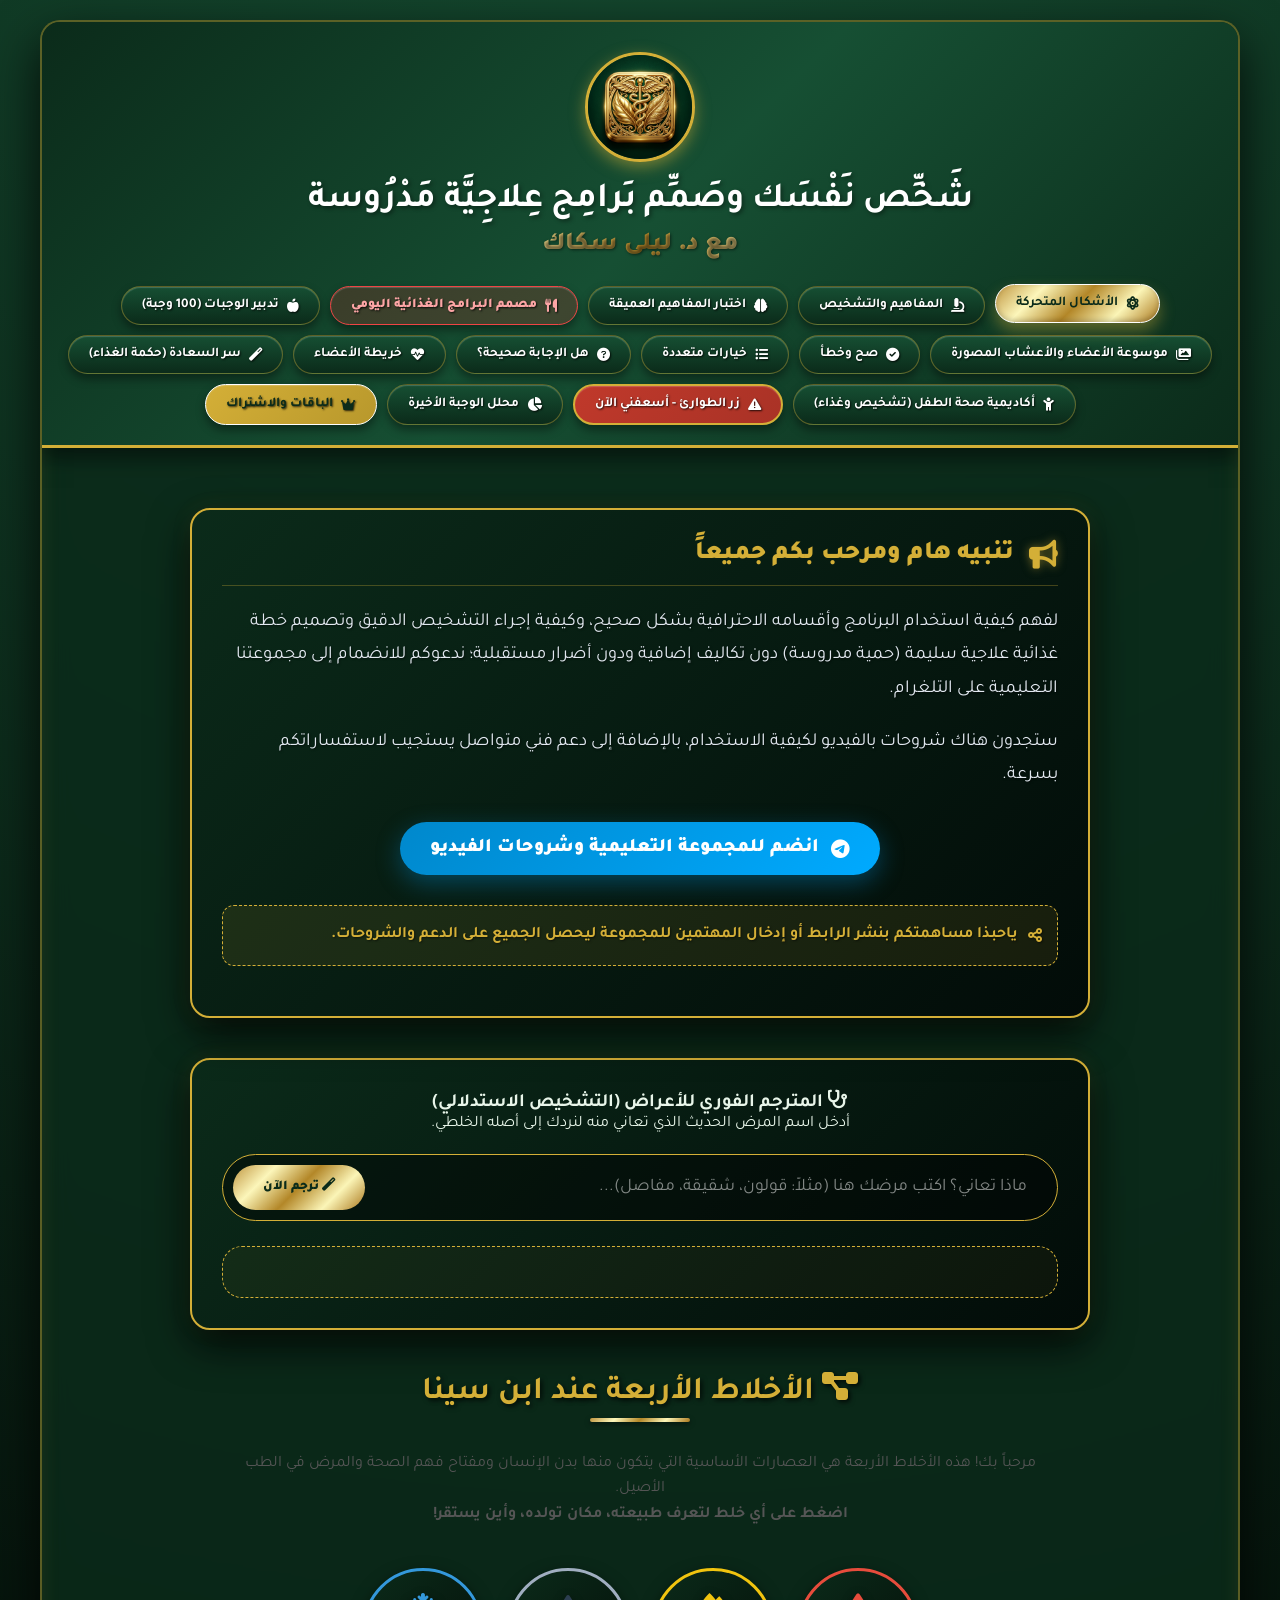
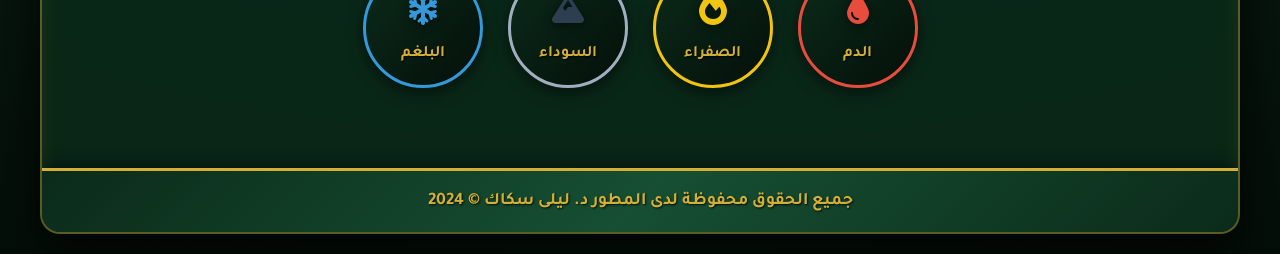
==== index.html @ 2d9ef62c "Fix: Emergency button activation, responsive meal analyzer layout, and enhanced food database with p" ====
<!DOCTYPE html>
<html lang="ar" dir="rtl">

<head>
    <meta charset="UTF-8">
    <meta name="viewport" content="width=device-width, initial-scale=1.0">
    <title>شَخِّص نَفْسَك وصَمِّم بَرامِج عِلاجِيَّة مَدْرُوسة عن دراسة سليمة</title>
    <meta name="description"
        content="برنامج متكامل للتشخيص الذاتي وتصميم البرامج الغذائية العلاجية المبنية على دراسة سليمة للأخلاط والأمزجة.">

    <!-- Open Graph / Social Media Meta Tags -->
    <meta property="og:title" content="شَخِّص نَفْسَك وصَمِّم بَرامِج عِلاجِيَّة مَدْرُوسة عن دراسة سليمة">
    <meta property="og:description" content="شخص حالتك الصحية وصمم برامجك الغذائية بناءً على أسس طبية أصيلة.">
    <meta property="og:type" content="website">
    <meta property="og:image" content="images/logo.png">

    <link href="https://fonts.googleapis.com/css2?family=Tajawal:wght@400;700;900&display=swap" rel="stylesheet">
    <link rel="stylesheet" href="style.css?v=8">
    <link rel="stylesheet" href="https://cdnjs.cloudflare.com/ajax/libs/font-awesome/6.0.0/css/all.min.css">
</head>

<body>
    <div class="app-container">
        <header class="main-header">
            <div class="header-logo-container">
                <img src="images/logo.png" alt="شعار العيادة" class="app-logo">
                <div class="header-titles">
                    <h1>شَخِّص نَفْسَك وصَمِّم بَرامِج عِلاجِيَّة مَدْرُوسة</h1>
                    <span class="header-subtitle">مع د. ليلى سكاك</span>
                </div>
            </div>
            <nav class="nav-menu">
                <button class="nav-btn active" data-target="section-1"><i class="fas fa-atom"></i> الأشكال
                    المتحركة</button>
                <button class="nav-btn" data-target="section-diag"><i class="fas fa-microscope"></i> المفاهيم
                    والتشخيص</button>
                <button class="nav-btn" data-target="section-concepts"><i class="fas fa-brain"></i> اختبار المفاهيم
                    العميقة</button>
                <button class="nav-btn premium-nav-btn" data-target="section-plan"
                    style="background: rgba(220, 38, 38, 0.2); border: 1px solid #ef4444; color: #fca5a5; font-weight: 900;">
                    <i class="fas fa-utensils"></i> مصمم البرامج الغذائية اليومي
                </button>
                <button class="nav-btn" data-target="section-meals">
                    <i class="fas fa-apple-alt"></i> تدبير الوجبات (100 وجبة)
                </button>

                <button class="nav-btn" data-target="section-gallery"><i class="fas fa-images"></i> موسوعة الأعضاء
                    والأعشاب المصورة</button>
                <button class="nav-btn" data-target="section-4"><i class="fas fa-check-circle"></i> صح وخطأ</button>
                <button class="nav-btn" data-target="section-5"><i class="fas fa-list-ul"></i> خيارات متعددة</button>
                <button class="nav-btn" data-target="section-6"><i class="fas fa-question-circle"></i> هل الإجابة
                    صحيحة؟</button>
                <button class="nav-btn" data-target="section-7"><i class="fas fa-heartbeat"></i> خريطة الأعضاء</button>
                <button class="nav-btn" data-target="section-happiness">
                    <i class="fas fa-magic"></i> سر السعادة (حكمة الغذاء)
                </button>
                <button class="nav-btn" data-target="section-child-academy">
                    <i class="fas fa-child"></i> أكاديمية صحة الطفل (تشخيص وغذاء)
                </button>
                <button class="nav-btn emergency-btn" onclick="openEmergencyModal()">
                    <i class="fas fa-exclamation-triangle"></i> زر الطوارئ - أسعفني الآن
                </button>
                <button class="nav-btn" data-target="section-meal-analyzer">
                    <i class="fas fa-pie-chart"></i> محلل الوجبة الأخيرة
                </button>
                <button class="nav-btn" data-target="section-pricing"
                    style="background: linear-gradient(135deg, #d4af37, #b8982c); color: var(--primary-color); border: 1px solid #fff;"><i
                        class="fas fa-crown"></i> الباقات والاشتراك</button>
            </nav>
        </header>

        <main class="content-area">


            <!-- القسم الجديد: أكاديمية صحة الطفل (تشخيص وغذاء) -->
            <section id="section-child-academy" class="interactive-section">
                <div class="academy-intro">
                    <h2><i class="fas fa-child"></i> أكاديمية صحة الطفل (طبيبك الذكي)</h2>
                    <p>تشخيص غذائي معمق وفق منهجية ابن سينا والرازي والطب الحديث. صممي برنامجاً متكاملاً لطفلك بناءً على
                        حالته ومطبخك.</p>
                </div>

                <div id="child-wizard-container" class="wizard-container">
                    <!-- Progress Bar -->
                    <div class="wizard-progress">
                        <div class="progress-step active" data-step="1">1. البيانات</div>
                        <div class="progress-step" data-step="2">2. التشخيص</div>
                        <div class="progress-step" data-step="3">3. الأعضاء</div>
                        <div class="progress-step" data-step="4">4. المطبخ</div>
                    </div>

                    <!-- Step 1: Basic Info -->
                    <div class="wizard-step active" id="wizard-step-1">
                        <h3><i class="fas fa-id-card"></i> البيانات الأساسية</h3>
                        <div class="input-group">
                            <label>عمر الطفل:</label>
                            <div style="display: flex; gap: 10px;">
                                <input type="number" id="child-age" placeholder="سنة" min="0" max="18" style="flex: 1;">
                                <input type="number" id="child-age-months" placeholder="أشهر" min="0" max="11"
                                    style="flex: 1;">
                            </div>
                            <small class="help-text">إذا كان عمره أقل من سنة، ضع 0 في خانة السنوات وحدد الأشهر.</small>
                        </div>
                        <div class="input-group">
                            <label>نوع الشكوى أو المرض:</label>
                            <input type="text" id="child-complaint" placeholder="مثلاً: فقر دم بسيط">
                        </div>
                        <button class="btn btn-next" onclick="nextWizardStep(1)">التالي <i
                                class="fas fa-arrow-left"></i></button>
                    </div>

                    <!-- Step 2: Diagnosis (Al-Razi & Ibnu Sina) -->
                    <div class="wizard-step" id="wizard-step-2">
                        <h3><i class="fas fa-stethoscope"></i> التشخيص الاستدلالي</h3>
                        <div class="input-group">
                            <label>شدة الألم أو العَرَض (منهج الرازي):</label>
                            <select id="child-severity">
                                <option value="light">بسيط (يحتمله الطفل بسهولة)</option>
                                <option value="medium">متوسط (يؤثر على نشاطه)</option>
                                <option value="acute">حاد (يتطلب تدخلاً عاجلاً)</option>
                            </select>
                        </div>
                        <div class="input-group">
                            <label>العلامة المهيمنة (الخلط):</label>
                            <select id="child-humor-sign">
                                <option value="hot-wet">حرارة ورطوبة (كثرة نوم، حمرة وجه)</option>
                                <option value="hot-dry">حرارة ويبوسة (نحافة، قلق، عطش)</option>
                                <option value="cold-wet">برودة ورطوبة (خمول، بلغم، كسل)</option>
                                <option value="cold-dry">برودة ويبوسة (جفاف جلد، امساك، كوابيس)</option>
                            </select>
                        </div>
                        <div class="wizard-btns">
                            <button class="btn btn-prev" onclick="prevWizardStep(2)"><i class="fas fa-arrow-right"></i>
                                السابق</button>
                            <button class="btn btn-next" onclick="nextWizardStep(2)">التالي <i
                                    class="fas fa-arrow-left"></i></button>
                        </div>
                    </div>

                    <!-- Step 3: Organ Analysis -->
                    <div class="wizard-step" id="wizard-step-3">
                        <h3><i class="fas fa-search-location"></i> أين تكمن الشكوى أو الألم؟</h3>
                        <div class="input-group">
                            <label>اختاري أقرب وصف لمكان العناء:</label>
                            <select id="child-organ-master">
                                <option value="liver">مشاكل في الدم أو الكبد (فقر دم، اصفرار)</option>
                                <option value="stomach">مشاكل في الهضم أو البطن والشهية</option>
                                <option value="lung">مشاكل في الصدر والتنفس أو السعال</option>
                                <option value="heart">مشاكل في القلب أو الخوف الشديد</option>
                                <option value="brain">مشاكل في التركيز، الذاكرة، أو النوم</option>
                                <option value="none">خمول عام ولا يوجد ألم في عضو معين</option>
                            </select>
                        </div>
                        <div class="wizard-btns">
                            <button class="btn btn-prev" onclick="prevWizardStep(3)"><i class="fas fa-arrow-right"></i>
                                السابق</button>
                            <button class="btn btn-next" onclick="nextWizardStep(3)">التالي <i
                                    class="fas fa-arrow-left"></i></button>
                        </div>
                    </div>

                    <!-- Step 4: Kitchen Ingredients -->
                    <div class="wizard-step" id="wizard-step-4">
                        <h3><i class="fas fa-utensils"></i> المطبخ الشفائي</h3>
                        <div class="input-group">
                            <label>اكتبي ما يتوفر في مطبخك الآن (ببساطة):</label>
                            <textarea id="child-kitchen-text" rows="4"
                                placeholder="مثلاً: عندي عسل، تمر، زيت زيتون، بيض، قمح..."></textarea>
                        </div>
                        <div class="wizard-btns">
                            <button class="btn btn-prev" onclick="prevWizardStep(4)"><i class="fas fa-arrow-right"></i>
                                السابق</button>
                            <button class="btn btn-generate" onclick="generateChildPlan()">صمم البرنامج الآن <i
                                    class="fas fa-paint-brush"></i></button>
                        </div>
                    </div>
                </div>

                <!-- Plan Result Area -->
                <div id="child-plan-result" class="plan-result-container" style="display: none;">
                    <div id="plan-content"></div>
                    <div class="plan-actions">
                        <button class="btn btn-print" onclick="window.print()"><i class="fas fa-print"></i> طباعة
                            البرنامج</button>
                        <button class="btn btn-reset" onclick="resetWizard()">تصميم برنامج جديد <i
                                class="fas fa-redo"></i></button>
                    </div>
                </div>
            </section>

            <!-- القسم الجديد: سر السعادة (حكمة الغذاء) -->
            <section id="section-happiness" class="interactive-section">
                <div class="happiness-header">
                    <h2><i class="fas fa-magic"></i> سر السعادة: حكمة الغذاء</h2>
                    <p>اكتشف أسرار الطبيعة التي تجمع بين حكمة الطب القديم ودقة العلم الحديث. كل بطاقة هي كنز يوجهك لما
                        يحتاجه بدنك.</p>
                    <div class="scientific-note"
                        style="background: rgba(212, 175, 55, 0.1); border-right: 4px solid var(--secondary-color); padding: 15px; border-radius: 8px; margin-top: 15px; text-align: right; max-width: 900px; margin-left: auto; margin-right: auto;">
                        <p style="font-size: 0.95rem; color: #cbd5e1; line-height: 1.6; margin: 0;">
                            <i class="fas fa-info-circle" style="color: var(--secondary-color);"></i> <strong>تنويه
                                منهجي رصين:</strong>
                            قد تجدون في بعض المراجع أو أقسام التطبيق اختلافاً طفيفاً في "درجات" الكيفية للأغذية (مثل
                            الدرجة الثانية مقابل الثالثة)، وهذا اختلاف نادر لا يمس جوهر الكيفية التي أجمع عليها الأطباء
                            عبر العصور.
                            إن هذا التفاوت البسيط يعود علمياً إلى <strong>البيئة، ثقافة الري، نوع التربة،
                                والمناخ</strong> الذي غرس فيه النبات.
                            لذا، يظل "الأصل" والكيفية الأساسية هي المرجع المتفق عليه، وما قمنا بطرحه هو ثمرة تنقيح
                            ومراجعة صارمة لضمان موثوقية المعلومة ودقتها العلمية.
                        </p>
                    </div>
                </div>

                <div class="happiness-cards-container" id="happiness-cards-grid">
                    <!-- سيتم حقن البطاقات بواسطة JavaScript -->
                </div>
            </section>

            <!-- Section Pricing: Subscription details -->
            <section id="section-pricing" class="interactive-section">
                <h2>باقات الاشتراك المتاحة</h2>
                <div
                    style="text-align: center; margin-bottom: 30px; color: #cbd5e1; max-width: 800px; margin-left: auto; margin-right: auto;">
                    <p style="font-size: 1.2rem; line-height: 1.6;">استمتع بفترة تجريبية مجانية لمدة <strong>3
                            أيام</strong> (خطة واحدة يومياً). ولضمان استمرارية التطبيق ودقة النتائج لك ولعائلتك بدون
                        قيود، يرجى ترقية حسابك.</p>
                </div>

                <div style="display: flex; justify-content: center; flex-wrap: wrap; gap: 30px; margin-top: 20px;">
                    <!-- Free Plan -->
                    <div
                        style="background: rgba(11, 43, 26, 0.4); border: 1px solid rgba(255, 255, 255, 0.2); border-radius: 15px; padding: 30px; width: 300px; text-align: center; color: #e2e8f0; box-shadow: 0 5px 15px rgba(0,0,0,0.3);">
                        <h3 style="color: #cbd5e1; font-size: 1.5rem; margin-bottom: 10px;">الفترة التجريبية</h3>
                        <p style="font-size: 2rem; font-weight: bold; color: #fff; margin-bottom: 20px;">مجاني</p>
                        <ul
                            style="list-style: none; padding: 0; text-align: right; margin-bottom: 30px; line-height: 1.8;">
                            <li><i class="fas fa-check" style="color: #2ecc71; margin-left: 5px;"></i> توليد خطة واحدة
                                يومياً</li>
                            <li><i class="fas fa-check" style="color: #2ecc71; margin-left: 5px;"></i> تصفح عام للتطبيق
                            </li>
                            <li><i class="fas fa-times" style="color: #e74c3c; margin-left: 5px;"></i> صلاحية لمدة 3
                                أيام فقط</li>
                        </ul>
                        <button disabled
                            style="background: #555; color: #fff; width: 100%; border: none; padding: 12px; border-radius: 8px; font-family: inherit; font-size: 1.1rem; cursor: not-allowed;">مفعل
                            لحسابك الآن</button>
                    </div>

                    <!-- Premium Plan -->
                    <div
                        style="background: rgba(11, 43, 26, 0.8); border: 2px solid var(--secondary-color); border-radius: 15px; padding: 30px; width: 320px; text-align: center; color: #e2e8f0; box-shadow: 0 10px 30px rgba(0,0,0,0.8), inset 0 0 20px rgba(212,175,55,0.1); transform: scale(1.05); position: relative;">
                        <div
                            style="position: absolute; top: -15px; left: 50%; transform: translateX(-50%); background: var(--secondary-color); color: var(--primary-color); padding: 5px 15px; border-radius: 20px; font-weight: bold; font-size: 0.9rem; box-shadow: 0 5px 10px rgba(0,0,0,0.3);">
                            الأكثر طلباً</div>
                        <i class="fas fa-crown"
                            style="font-size: 2.5rem; color: var(--secondary-color); margin-bottom: 10px;"></i>
                        <h3 style="color: var(--secondary-color); font-size: 1.6rem; margin-bottom: 10px;">الباقة
                            الذهبية</h3>
                        <p
                            style="font-size: 2rem; font-weight: bold; color: #fff; margin-bottom: 5px; text-shadow: 1px 1px 3px rgba(0,0,0,0.8);">
                            1000 د.ج</p>
                        <p style="color: var(--secondary-color); margin-bottom: 20px;">/ شهرياً (أو 9$)</p>
                        <ul
                            style="list-style: none; padding: 0; text-align: right; margin-bottom: 30px; line-height: 1.8;">
                            <li><i class="fas fa-star" style="color: var(--secondary-color); margin-left: 5px;"></i> عدد
                                لا محدود من الخطط الطبية</li>
                            <li><i class="fas fa-star" style="color: var(--secondary-color); margin-left: 5px;"></i>
                                استشارات إضافية ودعم</li>
                            <li><i class="fas fa-star" style="color: var(--secondary-color); margin-left: 5px;"></i>
                                طباعة الخطط بصيغة PDF</li>
                            <li><i class="fas fa-star" style="color: var(--secondary-color); margin-left: 5px;"></i>
                                تحديثات مستمرة للتطبيق</li>
                        </ul>
                        <button onclick="document.getElementById('payment-modal').style.display='block';"
                            style="background: linear-gradient(135deg, var(--secondary-color), #b8982c); color: var(--primary-color); width: 100%; border: none; padding: 15px; border-radius: 30px; font-family: inherit; font-size: 1.2rem; font-weight: bold; cursor: pointer; box-shadow: 0 5px 15px rgba(0,0,0,0.5);">اشترك
                            الآن <i class="fas fa-chevron-left" style="font-size: 0.9rem;"></i></button>
                    </div>
                </div>

                <!-- Payment Details Modal -->
                <div id="payment-modal" class="lightbox-modal"
                    style="display: none; z-index: 10000; animation: fadeIn 0.3s;">
                    <div class="lightbox-content"
                        style="background:var(--bg-color); max-width:600px; padding:40px; border-radius:20px; text-align:center; border: 2px solid var(--secondary-color); box-shadow: 0 10px 40px rgba(0,0,0,0.8), inset 0 0 20px rgba(212,175,55,0.2); position: relative;">

                        <span class="lightbox-close"
                            onclick="document.getElementById('payment-modal').style.display='none';"
                            style="position: absolute; top: 15px; right: 25px; font-size: 2rem; color: #a0aec0; cursor: pointer;">&times;</span>

                        <h2
                            style="color: var(--secondary-color); margin-bottom: 30px; text-shadow: 1px 1px 3px rgba(0,0,0,0.8);">
                            <i class="fas fa-shopping-cart"></i> تفاصيل الدفع والاشتراك
                        </h2>

                        <!-- Activation Input Section -->
                        <div
                            style="background: rgba(15, 23, 42, 0.8); border: 1px dashed var(--gold); padding: 20px; border-radius: 12px; margin-bottom: 25px; text-align: center;">
                            <p style="color: #cbd5e1; font-size: 1.1rem; margin-bottom: 15px; line-height: 1.6;">
                                للمشتركين: يُرجى إرسال وصل الدفع مع <strong>(رمز جهازك)</strong> الظاهر بالأسفل إلى
                                التليجرام أو الواتساب. سيتم الرد عليك بـ <strong>كود التفعيل</strong> الخاص بك فوراً.
                            </p>
                            <div style="margin-bottom: 15px; font-size: 1.1rem; color: #94a3b8;">
                                رمز جهازك: <strong id="user-device-id-display"
                                    style="color: var(--gold); user-select: all; letter-spacing: 2px; font-family: monospace; background: #000; padding: 5px 10px; border-radius: 5px;">يتم
                                    التحميل...</strong>
                            </div>
                            <button onclick="activateApp()"
                                style="background: transparent; border: 1px solid var(--gold); color: var(--gold); padding: 10px 20px; border-radius: 8px; cursor: pointer; font-family:inherit; font-size:1.1rem; font-weight: bold; transition: all 0.3s; width: 100%;">
                                <i class="fas fa-key"></i> أدخل كود التفعيل هنا
                            </button>
                        </div>

                        <div style="display: flex; flex-direction: column; gap: 20px; text-align: right;">

                            <!-- PayPal -->
                            <div
                                style="background: rgba(11, 43, 26, 0.6); padding: 20px; border-radius: 12px; border: 1px solid rgba(212, 175, 55, 0.3);">
                                <h3
                                    style="color: #cbd5e1; font-size: 1.3rem; margin-bottom: 15px; display:flex; align-items:center; gap:10px;">
                                    <i class="fab fa-paypal" style="color: #00457C; font-size:1.8rem;"></i> الدفع عبر
                                    بايبال (PayPal)
                                </h3>
                                <p style="color: #e2e8f0; font-size: 1.1rem; margin-bottom: 10px;">للدفع بالعملة
                                    الأجنبية (9$):</p>
                                <div
                                    style="background: var(--bg-color); padding: 12px; border-radius: 8px; border: 1px dashed var(--secondary-color); text-align: center;">
                                    <strong
                                        style="color: var(--secondary-color); font-size: 1.2rem; user-select: all;">victoryclub918@gmail.com</strong>
                                </div>
                            </div>

                            <!-- CCP -->
                            <div
                                style="background: rgba(11, 43, 26, 0.6); padding: 20px; border-radius: 12px; border: 1px solid rgba(212, 175, 55, 0.3);">
                                <h3
                                    style="color: #cbd5e1; font-size: 1.3rem; margin-bottom: 15px; display:flex; align-items:center; gap:10px;">
                                    <i class="fas fa-university" style="color:#d4af37; font-size:1.5rem;"></i> الحساب
                                    البريدي الجاري (CCP)
                                </h3>
                                <p style="color: #e2e8f0; font-size: 1.1rem; margin-bottom: 10px;">للدفع بالدينار
                                    الجزائري (1000 د.ج):</p>
                                <ul
                                    style="list-style: none; padding: 0; color: #cbd5e1; font-size: 1.1rem; line-height: 1.8;">
                                    <li><strong>الاسم:</strong> Leila Sekkak</li>
                                    <li><strong>العنوان:</strong> Remchi. W-Tlemcen, Alger</li>
                                    <li><strong>رقم الحساب:</strong> <span
                                            style="color: var(--secondary-color); font-weight: bold; user-select:all;">5396254</span>
                                    </li>
                                    <li><strong>المفتاح (Clé):</strong> <span
                                            style="color: var(--secondary-color); font-weight: bold; user-select:all;">44</span>
                                    </li>
                                </ul>
                            </div>

                            <!-- BaridiMob -->
                            <div
                                style="background: rgba(11, 43, 26, 0.6); padding: 20px; border-radius: 12px; border: 1px solid rgba(212, 175, 55, 0.3);">
                                <h3
                                    style="color: #cbd5e1; font-size: 1.3rem; margin-bottom: 15px; display:flex; align-items:center; gap:10px;">
                                    <i class="fas fa-mobile-alt" style="color:#d4af37; font-size:1.5rem;"></i> بريدي موب
                                    (BaridiMob)
                                </h3>
                                <p style="color: #e2e8f0; font-size: 1.1rem; margin-bottom: 10px;">عبر رقم الـ RIP
                                    (الريب):</p>
                                <div
                                    style="background: var(--bg-color); padding: 12px; border-radius: 8px; border: 1px dashed var(--secondary-color); text-align: center; word-break: break-all;">
                                    <strong
                                        style="color: var(--secondary-color); font-size: 1.2rem; user-select: all; letter-spacing: 1px;">00799999000539625465</strong>
                                </div>
                            </div>
                        </div>

                        <div
                            style="margin-top: 30px; background: rgba(212, 175, 55, 0.1); padding: 15px; border-radius: 8px; border: 1px solid var(--secondary-color);">
                            <p style="color: #cbd5e1; font-size: 1.1rem; margin-bottom: 15px;">بعد إتمام عملية الدفع،
                                يُرجى إرسال وصل
                                الاستلام مع ذكر <strong>(بخصوص الاشتراك الشهري لتطبيق التشخيص الذاتي)</strong> ليتم
                                تفعيل حسابك مباشرة عبر القنوات التالية:</p>

                            <div style="display: flex; justify-content: center; gap: 15px; flex-wrap: wrap;">
                                <a href="#" onclick="openSupportLink('whatsapp', event)"
                                    style="background: #25D366; color: white; padding: 10px 20px; border-radius: 20px; text-decoration: none; font-weight: bold; font-size: 1.1rem; box-shadow: 0 4px 10px rgba(0,0,0,0.3); display: flex; align-items: center; gap: 8px;">
                                    <i class="fab fa-whatsapp" style="font-size: 1.3rem;"></i> تواصل واتساب
                                </a>
                                <a href="#" onclick="openSupportLink('telegram', event)"
                                    style="background: #0088cc; color: white; padding: 10px 20px; border-radius: 20px; text-decoration: none; font-weight: bold; font-size: 1.1rem; box-shadow: 0 4px 10px rgba(0,0,0,0.3); display: flex; align-items: center; gap: 8px;">
                                    <i class="fab fa-telegram-plane" style="font-size: 1.3rem;"></i> تواصل تليجرام
                                </a>
                            </div>
                        </div>
                    </div>
                </div>
            </section>
            <!-- Section 1: الأشكال المتحركة (محدث: الأخلاط) -->
            <section id="section-1" class="interactive-section active">
                <!-- Welcome Announcement Card -->
                <div class="welcome-card">
                    <div class="welcome-card-header">
                        <i class="fas fa-bullhorn"></i>
                        <span>تنبيه هام ومرحب بكم جميعاً</span>
                    </div>
                    <div class="welcome-card-body">
                        <p>لفهم كيفية استخدام البرنامج وأقسامه الاحترافية بشكل صحيح، وكيفية إجراء التشخيص الدقيق وتصميم
                            خطة
                            غذائية علاجية سليمة (حمية مدروسة) دون تكاليف إضافية ودون أضرار مستقبلية؛ ندعوكم للانضمام إلى
                            مجموعتنا التعليمية على التلغرام.</p>
                        <p>ستجدون هناك شروحات بالفيديو لكيفية الاستخدام، بالإضافة إلى دعم فني متواصل يستجيب لاستفساراتكم
                            بسرعة.</p>

                        <div class="welcome-cta-container">
                            <a href="https://t.me/plannutri" target="_blank" class="welcome-telegram-btn">
                                <i class="fab fa-telegram-plane"></i> انضم للمجموعة التعليمية وشروحات الفيديو
                            </a>
                        </div>

                        <p class="welcome-footer-note">
                            <i class="fas fa-share-nodes"></i> ياحبذا مساهمتكم بنشر الرابط أو إدخال المهتمين للمجموعة
                            ليحصل الجميع على الدعم والشروحات.
                        </p>
                    </div>
                </div>

                <!-- وحدة المترجم الفوري للأعراض -->
                <div class="symptom-translator-card">
                    <h3><i class="fas fa-stethoscope"></i> المترجم الفوري للأعراض (التشخيص الاستدلالي)</h3>
                    <p>أدخل اسم المرض الحديث الذي تعاني منه لنردك إلى أصله الخلطي.</p>
                    <div class="translator-input-group">
                        <input type="text" id="modern-disease-input"
                            placeholder="ماذا تعاني؟ اكتب مرضك هنا (مثلاً: قولون، شقيقة، مفاصل)...">
                        <button onclick="translateSymptom()"><i class="fas fa-magic"></i> ترجم الآن</button>
                    </div>
                    <div id="translator-response" class="translator-response hidden"></div>
                </div>

                <div class="intro-header">

                    <h2><i class="fas fa-project-diagram"></i> الأخلاط الأربعة عند ابن سينا</h2>
                    <p style="text-align: center; max-width: 800px; margin: 0 auto; color: #555; line-height: 1.6;">
                        مرحباً بك! هذه الأخلاط الأربعة هي العصارات الأساسية التي يتكون منها بدن الإنسان ومفتاح فهم الصحة
                        والمرض في الطب الأصيل.<br>
                        <strong>اضغط على أي خلط لتعرف طبيعته، مكان تولده، وأين يستقر!</strong>
                    </p>
                </div>

                <div class="humors-interactive-container">
                    <div class="humor-circle blood" onclick="showHumorInfo('blood')">
                        <div class="humor-icon"><i class="fas fa-tint" style="color:#e74c3c;"></i></div>
                        <span>الدم</span>
                    </div>
                    <div class="humor-circle yellow-bile" onclick="showHumorInfo('yellow')">
                        <div class="humor-icon"><i class="fas fa-fire" style="color:#f1c40f;"></i></div>
                        <span>الصفراء</span>
                    </div>
                    <div class="humor-circle black-bile" onclick="showHumorInfo('black')">
                        <div class="humor-icon"><i class="fas fa-mountain" style="color:#2c3e50;"></i></div>
                        <span>السوداء</span>
                    </div>
                    <div class="humor-circle phlegm" onclick="showHumorInfo('phlegm')">
                        <div class="humor-icon"><i class="fas fa-snowflake" style="color:#3498db;"></i></div>
                        <span>البلغم</span>
                    </div>
                </div>

                <div id="humor-info-box" class="humor-info-box hidden">
                    <!-- سيتم حقن البيانات تفاعلياً هنا -->
                </div>
            </section>

            <!-- Section Diagnosis: التشخيص والمفاهيم التراثية -->
            <section id="section-diag" class="interactive-section">
                <h2>التشخيص الذاتي والمفاهيم الأصيلة</h2>
                <div class="diagnosis-container">
                    <div class="diagnosis-tabs">
                        <button class="diag-tab active" onclick="showDiagTab('tab-tabe3')"><i class="fas fa-dna"></i>
                            الطبع الجبلي</button>
                        <button class="diag-tab" onclick="showDiagTab('tab-mizaj')"><i
                                class="fas fa-thermometer-half"></i>
                            المزاج</button>
                        <button class="diag-tab" onclick="showDiagTab('tab-khilt')"><i class="fas fa-vial"></i>
                            الأخلاط</button>
                        <button class="diag-tab" onclick="showDiagTab('tab-manhaj')"><i
                                class="fas fa-balance-scale"></i>
                            المنهجية</button>
                    </div>

                    <div class="diag-content active" id="tab-tabe3">
                        <h3>الطبع الجبلي (الخلقة الأصلية)</h3>
                        <p class="diag-note"><i class="fas fa-exclamation-circle"></i> <strong>ملاحظة هامة:</strong>
                            الطبع الجبلي (الخلقة الأصلية) لا يتغير أبداً، فهو ما جُبلت عليه في الأساس. لكن "المزاج
                            والأخلاط" تتغير بفعل البيئة، الغذاء، والسن. ولذا يُفضّل <strong>إعادة تشخيص مزاجك وأخلاطك كل
                                3 أشهر</strong>.</p>
                        <h4>كيف تُشخّص طبعك وحالتك؟ (شرح الدلالات العشر)</h4>
                        <div class="signs-container">
                            <div class="sign-card hot-sign">
                                <h5><i class="fas fa-fire"></i> علامات الحرارة</h5>
                                <ul>
                                    <li><strong>الملمس:</strong> حار.</li>
                                    <li><strong>اللحم والشحم:</strong> كثرة اللحم العضلي، وقلة الشحم (الدهن).</li>
                                    <li><strong>الشعر:</strong> سرعة نباته، كثافته، سواده، وتجعده.</li>
                                    <li><strong>لون البدن:</strong> يميل للحمرة أو السمرة الشديدة.</li>
                                    <li><strong>خلقة الأعضاء:</strong> سعة الصدر، وعظم النبض وبروزه.</li>
                                    <li><strong>النوم واليقظة:</strong> الميل لقلة النوم.</li>
                                    <li><strong>الأفعال:</strong> سرعة الاستجابة، غضب سريع، وقوة نشاط.</li>
                                    <li><strong>أحلام النائم:</strong> رؤية النيران، والشمس، والحمامات الساخنة.</li>
                                </ul>
                            </div>
                            <div class="sign-card cold-sign">
                                <h5><i class="fas fa-snowflake"></i> علامات البرودة</h5>
                                <ul>
                                    <li><strong>الملمس:</strong> بارد.</li>
                                    <li><strong>اللحم والشحم:</strong> كثرة الشحم (الدهنية)، وقلة اللحم.</li>
                                    <li><strong>الشعر:</strong> بطء نموه، قلته، سبوطته (أملس)، ولونه الفاتح الواهن.</li>
                                    <li><strong>لون البدن:</strong> أبيض يميل للكمودة أو الشحوب.</li>
                                    <li><strong>خلقة الأعضاء:</strong> ضيق الصدر، وصغر النبض وضعفه.</li>
                                    <li><strong>النوم واليقظة:</strong> الميل لكثرة النوم والنعاس.</li>
                                    <li><strong>الأفعال:</strong> بطء الاستجابة، وضعف الهضم، برود الانفعالات.</li>
                                    <li><strong>أحلام النائم:</strong> رؤية المياه، والثلوج، والأماكن الباردة.</li>
                                </ul>
                            </div>
                            <div class="sign-card moist-sign">
                                <h5><i class="fas fa-tint"></i> علامات الرطوبة</h5>
                                <ul>
                                    <li><strong>الملمس:</strong> لين ورطب ومطاطي.</li>
                                    <li><strong>اللحم والشحم:</strong> كثرة الشحم والترهل.</li>
                                    <li><strong>الشعر:</strong> ناعم ومسبل جداً.</li>
                                    <li><strong>لون البدن:</strong> نضر ورطب.</li>
                                    <li><strong>النوم واليقظة:</strong> كثرة النوم بشكل كبير وكسل.</li>
                                    <li><strong>الفضلات:</strong> كثرة الفضلات (العرق، البول) وسيلان اللعاب.</li>
                                    <li><strong>الانفعالات:</strong> ينسى بسرعة ويتقبل الأمور بسهولة.</li>
                                </ul>
                            </div>
                            <div class="sign-card dry-sign">
                                <h5><i class="fas fa-leaf"></i> علامات اليبوسة</h5>
                                <ul>
                                    <li><strong>الملمس:</strong> صلب وجاف.</li>
                                    <li><strong>اللحم والشحم:</strong> قلة اللحم والشحم معاً (هزال).</li>
                                    <li><strong>الشعر:</strong> مجعد خشن، وبطء في النمو.</li>
                                    <li><strong>لون البدن:</strong> شاحب أو أسمر جاف متقشر.</li>
                                    <li><strong>النوم واليقظة:</strong> قلة النوم جداً (أرق مستمر).</li>
                                    <li><strong>الفضلات:</strong> قلة الفضلات وجفافها (إمساك).</li>
                                    <li><strong>الانفعالات:</strong> ثبات على الرأي وتذكر دائم (صعوبة النسيان).</li>
                                </ul>
                            </div>
                        </div>
                    </div>

                    <div class="diag-content" id="tab-mizaj">
                        <h3>المزاج والأخلاط (التشخيص المتغير)</h3>
                        <p>تذكر القاعدة التراثية: <strong>"الطبع لا يتغير، لكن المزاج والخلط يتغيران"</strong>.</p>

                        <div class="mizaj-interactive">
                            <div class="mizaj-box">
                                <h4><i class="fas fa-thermometer-three-quarters"></i> متى نعرف أن عندنا "سوء مزاج"؟</h4>
                                <p>يحدث سوء المزاج عندما تلاحظ تغيراً مفاجئاً أو خروجاً عن حالتك الطبيعية الصِّحية
                                    المعتادة بسبب عامل خارجي (كالشمس أو الغذاء) أو داخلي.</p>
                                <ul>
                                    <li><strong>سوء مزاج ساذج (بسيط):</strong> تشعر بحرارة أو برودة، لكن بدون مادة زائدة
                                        ممرضة (مثل حرارة الوجه بعد المشي في الشمس الحارقة). علاجها سهل بمجرد تغيير الجو.
                                    </li>
                                    <li><strong>سوء مزاج مادي:</strong> تشعر بتغير الكيفية (كالحرارة) مع ثقل أو غثيان أو
                                        تغير في لون الفضلات. (هنا تدخلت "الأخلاط" والمواد الفاسدة).</li>
                                </ul>
                            </div>

                            <div class="mizaj-box bad-mizaj">
                                <h4><i class="fas fa-vial"></i> متى يكون هناك "خلط مهيمن"؟</h4>
                                <p>الخلط المهيمن هو عندما تظهر علامات قوية لخلط واحد يطغى على باقي الأخلاط بقوة وبشكل
                                    مرضي:</p>
                                <ul>
                                    <li><strong>هيمنة الدم (الدموي):</strong> حمرة شديدة بالوجه والعينين، ثقل البدن مع
                                        نشاط، حلاوة الريق، كثرة الرعاف، وكثرة الحبوب والدمامل.</li>
                                    <li><strong>هيمنة الصفراء:</strong> اصفرار العين والوجه، مرارة الريق في الصباح، ضعف
                                        الشهية الدائم، سرعة الغضب الشديد، قيء أصفر.</li>
                                    <li><strong>هيمنة البلغم:</strong> بياض اللون بشكل غير طبيعي، كثرة النوم جداً، بلادة
                                        الحس وضعف الذاكرة، كثرة اللعاب والبلغم البارد المنفصل.</li>
                                    <li><strong>هيمنة السوداء:</strong> كمد اللون (يصبح داكناً)، الأرق المستمر، سيطرة
                                        الأفكار السوداوية، القلق، جفاف الجلد ووسواس.</li>
                                </ul>
                            </div>

                            <div class="mizaj-box complex-mizaj">
                                <h4><i class="fas fa-puzzle-piece"></i> الخلط المركب المهيمن (اتحاد الأخلاط)</h4>
                                <p>في كثير من الأحيان لا يمرض البدن بخلط واحد، بل تظهر لديك علامات تدل على اتحاد خلطين
                                    أو ثلاثة معاً ضد البدن، وهنا يكون التشخيص "مُركباً":</p>
                                <ul>
                                    <li><strong>مركب من اثنين (مثال):</strong> كأن يجتمع عندك (اصفرار العين ومرارة الفم
                                        بسبب الصفراء) مع (ثقل البدن وكثرة النوم بسبب البلغم). هذا يُسمى سوء مزاج
                                        "صفراوي-بلغمي مادي". ويكون العلاج بكسر حدة كليهما معاً.</li>
                                    <li><strong>مركب من ثلاثة أو أكثر:</strong> تظهر علامات الحرارة مع كثرة اللعاب وأرق
                                        بالإضافة لتغير لون البول. في هذه الحالات الشائكة يتطلب العلاج التدرج وتلطيف كل
                                        خلط على حدة بحكمة وابتعاد عن المتضادات الحادة.</li>
                                </ul>
                            </div>
                        </div>
                    </div>

                    <div class="diag-content" id="tab-khilt">
                        <h3>الخلط (Al-Khilt)</h3>
                        <p>هو المادة السيالة التي يستحيل إليها الغذاء في الكبد.</p>
                        <div class="khilt-grid">
                            <div class="khilt-card red-khilt">
                                <i class="fas fa-tint"></i>
                                <h4>الدم (حار رطب)</h4>
                                <p>يغذي البدن ويولد الروح.</p>
                                <div class="modern-eq"><strong>المقابل الطبي الحديث:</strong><br>الدم بمكوناته (الكريات
                                    الحمراء، المغذيات، والأكسجين المحمول في الدورة الدموية).</div>
                            </div>
                            <div class="khilt-card yellow-khilt">
                                <i class="fas fa-fire"></i>
                                <h4>الصفراء (حارة يابسة)</h4>
                                <p>تلطف الدم وتفتح السدد، وتشبه الكبد والمعدة بقوتها الهاضمة.</p>
                                <div class="modern-eq"><strong>المقابل الطبي الحديث:</strong><br>العصارة الصفراوية
                                    (Bile) المفرزة من الكبد والمرارة، والإنزيمات الهاضمة وحمض المعدة.</div>
                            </div>
                            <div class="khilt-card blue-khilt">
                                <i class="fas fa-water"></i>
                                <h4>البلغم (بارد رطب)</h4>
                                <p>يشبه طبع الدماغ والرئتين والكلى.</p>
                                <div class="modern-eq"><strong>المقابل الطبي الحديث:</strong><br>السوائل الليمفاوية،
                                    بلازما الدم، المخاط، والجهاز المناعي المائي الواقي الداعم للترطيب.</div>
                            </div>
                            <div class="khilt-card black-khilt">
                                <i class="fas fa-hill-rockslide"></i>
                                <h4>السوداء (باردة يابسة)</h4>
                                <p>تغذي العظام والطحال، تمنح المثانة القوة على التمدد.</p>
                                <div class="modern-eq"><strong>المقابل الطبي الحديث:</strong><br>ترسبات الدم والخلايا
                                    الهرمة، عوامل التخثر، والمعادن كالحديد والكالسيوم، وتصفية الطحال السليمة.</div>
                            </div>
                        </div>
                    </div>

                    <div class="diag-content" id="tab-manhaj">
                        <h3>التحليل والموازنة (منهجية العلاج)</h3>
                        <div class="manhaj-list">
                            <div class="manhaj-item">
                                <div class="manhaj-icon"><i class="fas fa-search"></i></div>
                                <div><strong>الاستدلال:</strong> معرفة المرض من أعراضه. مثال: إذا غلبت اليبوسة على
                                    الأعصاب، ظهر "التشنج".</div>
                            </div>
                            <div class="manhaj-item">
                                <div class="manhaj-icon"><i class="fas fa-balance-scale-right"></i></div>
                                <div><strong>الموازنة (الضد):</strong> علاج سوء المزاج الحار يكون بالتبريد (كماء الشعير
                                    والورد)، والبارد بالتسخين (كالزنجبيل).</div>
                            </div>
                            <div class="manhaj-item">
                                <div class="manhaj-icon"><i class="fas fa-puzzle-piece"></i></div>
                                <div><strong>الملائمة:</strong> اختيار الدواء ليوافق العضو؛ فلا يُعطى دواء شديد اليبوسة
                                    لعضو يكره اليبوسة كالدماغ.</div>
                            </div>
                        </div>
                    </div>
                </div>
            </section>

            <!-- القسم الجديد: اختبار المفاهيم העמוقة -->
            <section id="section-concepts" class="interactive-section">
                <h2>اختبار المفاهيم العميقة (الفرق بين المزاج والخلط وغيرها)</h2>
                <div class="mcq-container">
                    <p id="concept-question" class="question-text">سؤال المفاهيم...</p>
                    <div id="concept-options" class="options-grid"></div>
                    <div id="concept-feedback" class="feedback"></div>
                </div>
            </section>

            <!-- القسم الجديد: محلل الوجبة الأخيرة -->
            <section id="section-meal-analyzer" class="interactive-section">
                <div class="academy-intro">
                    <h2><i class="fas fa-utensils"></i> كيميائي الوجبة الأخيرة</h2>
                    <p>أحلل لك ما أكلت للتو وأخبرك كيف توازن أثره على بدنك فوراً.</p>
                </div>
                <div class="meal-analyzer-container">
                    <div class="input-group-premium">
                        <label><i class="fas fa-edit"></i> ماذا أكلت في آخر وجبة؟</label>
                        <div class="input-wrapper">
                            <input type="text" id="last-meal-input" class="premium-input"
                                placeholder="مثلاً: مقليات مع زبادي، أو معجنات وشاي...">
                            <button class="btn-analyze" onclick="analyzeLastMeal()">
                                <i class="fas fa-microscope"></i> حلل وجبتي
                            </button>
                        </div>
                    </div>
                    <div id="meal-analysis-result" class="meal-analysis-card hidden"></div>
                </div>
            </section>

            <!-- القسم الجديد: تدبير وإصلاح 100 وجبة يومية -->
            <section id="section-meals" class="interactive-section">
                <h2>تدبير الوجبات: إصلاح 100 وجبة من مطبخك البسيط</h2>
                <div id="meals-trial-warning"
                    style="display:none; background: rgba(212, 175, 55, 0.1); border: 1px solid var(--secondary-color); padding: 15px; border-radius: 10px; margin-bottom: 25px; text-align: center;">
                    <span style="color: var(--secondary-color); font-weight: bold;"><i class="fas fa-info-circle"></i>
                        تنويه التجربة:</span>
                    <span style="color: #e2e8f0;">هذا القسم متاح فقط لمدة 3 أيام للمستخدمين الجدد. <a href="#"
                            onclick="document.querySelector('[data-target=\'section-pricing\']').click(); event.preventDefault();"
                            style="color: var(--secondary-color); text-decoration: underline;">اشترك الآن</a> لفتح كامل
                        المزايا.</span>
                </div>

                <div class="tricky-container">
                    <div class="bot-message"
                        style="background:#fff; border:2px solid var(--secondary-color); color:#333;">
                        <i class="fas fa-utensils" style="color:var(--secondary-color);"></i>
                        <p id="meal-scenario-text" style="font-size:1.2rem; font-weight:bold;"></p>
                    </div>
                    <div class="bot-message"
                        style="background:var(--secondary-color); color:#fff; border-radius:0 15px 15px 15px; margin-top:15px; box-shadow:0 4px 10px rgba(0,0,0,0.1);">
                        <i class="fas fa-lightbulb" style="color:#fff;"></i>
                        <p id="meal-islaah-text" style="font-size:1.1rem; padding:5px;"></p>
                    </div>
                    <button class="btn btn-generate" onclick="loadRandomMeal()" style="margin-top:25px; width:100%;"><i
                            class="fas fa-random"></i> عرض وجبة أخرى عشوائية</button>
                </div>
            </section>

            <!-- Section 2: موسوعة الأعضاء والأعشاب المصورة -->
            <section id="section-gallery" class="interactive-section">
                <h2>موسوعة الأعضاء والأعشاب الطبيعية المصورة</h2>
                <p style="text-align: center; margin-bottom: 20px; font-size: 1.1rem; color: #555;">عوضاً عن البطاقات
                    الفردية، نقدم لك هنا خرائط مفصلة وشاملة (انقر على أي صورة لتكبيرها وقراءة تفاصيل كل عضو والأعشاب
                    المناسبة له).</p>

                <div class="infographics-gallery">
                    <div class="gallery-item" onclick="openLightbox('images/1.jpg')">
                        <img src="images/1.jpg" alt="خريطة المفاصل"
                            onerror="this.src='https://via.placeholder.com/300x400?text=يرجى+إضافة+صورة+1.jpg+لمجلد+images'">
                    </div>
                    <div class="gallery-item" onclick="openLightbox('images/2.jpg')">
                        <img src="images/2.jpg" alt="خريطة الرحم"
                            onerror="this.src='https://via.placeholder.com/300x400?text=يرجى+إضافة+صورة+2.jpg+لمجلد+images'">
                    </div>
                    <div class="gallery-item" onclick="openLightbox('images/3.jpg')">
                        <img src="images/3.jpg" alt="خريطة الرئتان"
                            onerror="this.src='https://via.placeholder.com/300x400?text=يرجى+إضافة+صورة+3.jpg+لمجلد+images'">
                    </div>
                    <div class="gallery-item" onclick="openLightbox('images/4.jpg')">
                        <img src="images/4.jpg" alt="خريطة الجهاز العصبي"
                            onerror="this.src='https://via.placeholder.com/300x400?text=يرجى+إضافة+صورة+4.jpg+لمجلد+images'">
                    </div>
                    <div class="gallery-item" onclick="openLightbox('images/5.jpg')">
                        <img src="images/5.jpg" alt="خريطة الكلى والمثانة"
                            onerror="this.src='https://via.placeholder.com/300x400?text=يرجى+إضافة+صورة+5.jpg+لمجلد+images'">
                    </div>
                    <!-- صفحات الألبوم الإضافية -->
                    <div class="gallery-item" onclick="openLightbox('images/page-0001.jpg')">
                        <img src="images/page-0001.jpg" alt="ألبوم الأعشاب - صفحة 1" loading="lazy">
                    </div>
                    <div class="gallery-item" onclick="openLightbox('images/page-0002.jpg')">
                        <img src="images/page-0002.jpg" alt="ألبوم الأعشاب - صفحة 2" loading="lazy">
                    </div>
                    <div class="gallery-item" onclick="openLightbox('images/page-0003.jpg')">
                        <img src="images/page-0003.jpg" alt="ألبوم الأعشاب - صفحة 3" loading="lazy">
                    </div>
                    <div class="gallery-item" onclick="openLightbox('images/page-0004.jpg')">
                        <img src="images/page-0004.jpg" alt="ألبوم الأعشاب - صفحة 4" loading="lazy">
                    </div>
                    <div class="gallery-item" onclick="openLightbox('images/page-0005.jpg')">
                        <img src="images/page-0005.jpg" alt="ألبوم الأعشاب - صفحة 5" loading="lazy">
                    </div>
                    <div class="gallery-item" onclick="openLightbox('images/page-0006.jpg')">
                        <img src="images/page-0006.jpg" alt="ألبوم الأعشاب - صفحة 6" loading="lazy">
                    </div>
                    <div class="gallery-item" onclick="openLightbox('images/page-0007.jpg')">
                        <img src="images/page-0007.jpg" alt="ألبوم الأعشاب - صفحة 7" loading="lazy">
                    </div>
                    <div class="gallery-item" onclick="openLightbox('images/page-0008.jpg')">
                        <img src="images/page-0008.jpg" alt="ألبوم الأعشاب - صفحة 8" loading="lazy">
                    </div>
                    <div class="gallery-item" onclick="openLightbox('images/page-0009.jpg')">
                        <img src="images/page-0009.jpg" alt="ألبوم الأعشاب - صفحة 9" loading="lazy">
                    </div>
                    <div class="gallery-item" onclick="openLightbox('images/page-0010.jpg')">
                        <img src="images/page-0010.jpg" alt="ألبوم الأعشاب - صفحة 10" loading="lazy">
                    </div>
                    <div class="gallery-item" onclick="openLightbox('images/page-0011.jpg')">
                        <img src="images/page-0011.jpg" alt="ألبوم الأعشاب - صفحة 11" loading="lazy">
                    </div>
                    <div class="gallery-item" onclick="openLightbox('images/page-0012.jpg')">
                        <img src="images/page-0012.jpg" alt="ألبوم الأعشاب - صفحة 12" loading="lazy">
                    </div>
                    <div class="gallery-item" onclick="openLightbox('images/page-0013.jpg')">
                        <img src="images/page-0013.jpg" alt="ألبوم الأعشاب - صفحة 13" loading="lazy">
                    </div>
                </div>

                <!-- Lightbox Modal -->
                <!-- Emergency Modal -->
                <div id="emergency-modal" class="lightbox-modal" style="display: none; z-index: 100000;">
                    <div class="lightbox-content emergency-content">
                        <span class="lightbox-close" onclick="closeEmergencyModal()">&times;</span>
                        <h2 class="emergency-title"><i class="fas fa-bolt"></i> خلية الإسعاف الاستدلالي الفوري</h2>
                        <p class="emergency-subtitle">أجب بدقة لنتدارك ثوران الأخلاط الآن</p>

                        <div id="emergency-wizard">
                            <!-- Step 1: Tongue -->
                            <div class="emergency-step active" id="e-step-1">
                                <h4><i class="fas fa-comment-dots"></i> 1. ما هو لون اللسان الآن؟</h4>
                                <div class="options-grid">
                                    <button onclick="selectEmergencyOption('tongue', 'white')">أبيض باهت</button>
                                    <button onclick="selectEmergencyOption('tongue', 'red')">أحمر قانٍ</button>
                                    <button onclick="selectEmergencyOption('tongue', 'yellow')">أصفر</button>
                                    <button onclick="selectEmergencyOption('tongue', 'dark')">مائل للسواد</button>
                                </div>
                            </div>
                            <!-- Step 2: Skin -->
                            <div class="emergency-step" id="e-step-2">
                                <h4><i class="fas fa-hand-holding"></i> 2. كيف هو ملمس جلدك؟</h4>
                                <div class="options-grid">
                                    <button onclick="selectEmergencyOption('skin', 'hot-dry')">حار جاف</button>
                                    <button onclick="selectEmergencyOption('skin', 'cold-wet')">بارد رطب</button>
                                    <button onclick="selectEmergencyOption('skin', 'hot-wet')">حار رطب</button>
                                    <button onclick="selectEmergencyOption('skin', 'cold-dry')">بارد جاف</button>
                                </div>
                            </div>
                            <!-- Step 3: Pain -->
                            <div class="emergency-step" id="e-step-3">
                                <h4><i class="fas fa-wave-square"></i> 3. ما هي طبيعة الألم؟</h4>
                                <div class="options-grid">
                                    <button onclick="selectEmergencyOption('pain', 'fixed')">ثابت ووخزي</button>
                                    <button onclick="selectEmergencyOption('pain', 'moving')">متنقل وضاغط</button>
                                </div>
                            </div>
                            <!-- Result -->
                            <div class="emergency-step" id="e-step-result">
                                <div id="emergency-result-content"></div>
                                <button class="btn btn-reset" onclick="resetEmergency()"
                                    style="margin-top:20px; width:100%;">فتح تشخيص جديد</button>
                            </div>
                        </div>
                    </div>
                </div>

                <div id="image-lightbox" class="lightbox-modal" onclick="closeLightbox(event)">
                    <span class="lightbox-close" onclick="closeLightbox(event)">&times;</span>
                    <img class="lightbox-content" id="lightbox-img">
                </div>
            </section>

            <!-- Section 4: صح وخطأ -->
            <section id="section-4" class="interactive-section">
                <h2>تحدي صح أم خطأ</h2>
                <div class="quiz-container" id="tf-quiz">
                    <div class="question-box" id="tf-question">يجري التحميل...</div>
                    <div class="buttons-row">
                        <button class="btn btn-true" onclick="checkTF(true)"><i class="fas fa-check"></i> صح</button>
                        <button class="btn btn-false" onclick="checkTF(false)"><i class="fas fa-times"></i> خطأ</button>
                    </div>
                    <div id="tf-feedback" class="feedback"></div>
                </div>
            </section>

            <!-- Section 5: اختيار من متعدد -->
            <section id="section-5" class="interactive-section">
                <h2>اختبر معلوماتك</h2>
                <div class="quiz-container" id="mcq-quiz">
                    <div class="question-box" id="mcq-question">يجري التحميل...</div>
                    <div class="options-grid" id="mcq-options">
                        <!-- Options injected by JS -->
                    </div>
                    <div id="mcq-feedback" class="feedback"></div>
                </div>
            </section>

            <!-- Section 6: هل الإجابة صحيحة؟ -->
            <section id="section-6" class="interactive-section">
                <h2>التحدي المخادع (هل أنا على صواب؟)</h2>
                <div class="quiz-container tricky-container">
                    <div class="bot-box">
                        <i class="fas fa-robot fa-3x bot-icon"></i>
                        <div class="chat-bubble" id="tricky-question">يقولون أن المعدة طبيعتها باردة يابسة كالعظام. هل
                            هذا صحيح أم خطأ؟</div>
                    </div>
                    <div class="buttons-row">
                        <button class="btn btn-true" onclick="checkTricky(true)"><i class="fas fa-thumbs-up"></i> إجابتك
                            صحيحة</button>
                        <button class="btn btn-false" onclick="checkTricky(false)"><i class="fas fa-thumbs-down"></i>
                            إجابتك خاطئة</button>
                    </div>
                    <div id="tricky-feedback" class="feedback"></div>
                </div>
            </section>

            <!-- Section 7: خريطة الأعضاء -->
            <section id="section-7" class="interactive-section">
                <h2>خريطة الأعضاء والمزاج الموائم لتغذيتها</h2>
                <div class="organ-map">
                    <div class="organ-selector">
                        <button class="organ-btn" onclick="showOrganDetails('liver')">الكبد</button>
                        <button class="organ-btn" onclick="showOrganDetails('heart')">القلب</button>
                        <button class="organ-btn" onclick="showOrganDetails('stomach')">المعدة</button>
                        <button class="organ-btn" onclick="showOrganDetails('brain')">الدماغ</button>
                        <button class="organ-btn" onclick="showOrganDetails('spleen')">الطحال</button>
                        <button class="organ-btn" onclick="showOrganDetails('lungs')">الرئتان</button>
                        <button class="organ-btn" onclick="showOrganDetails('kidneys')">الكليتان</button>
                        <button class="organ-btn" onclick="showOrganDetails('uterus')">الرحم والتناسلية</button>
                        <button class="organ-btn" onclick="showOrganDetails('nerves')">الأعصاب</button>
                        <button class="organ-btn" onclick="showOrganDetails('tissues')">الأنسجة واللحم</button>
                    </div>
                    <div class="organ-details glass-panel" id="organ-details">
                        <h3>اختر عضواً لعرض تفاصيله</h3>
                        <p>ستظهر هنا طبيعة العضو والأغذية التي تناسبه.</p>
                    </div>
                </div>
            </section>

            <!-- Section 8: التدبير والخطة العلاجية الشاملة -->
            <section id="section-plan" class="interactive-section">
                <h2>مصمم البرامج الغذائية والخطط العلاجية الشاملة</h2>
                <div class="plan-generator-container">
                    <div
                        style="background: rgba(212, 175, 55, 0.1); border: 1px solid var(--secondary-color); padding: 15px; border-radius: 10px; margin-bottom: 25px; text-align: center;">
                        <span style="color: var(--secondary-color); font-weight: bold;"><i
                                class="fas fa-info-circle"></i>
                            تنويه:</span>
                        <span style="color: #e2e8f0;">أنت الآن تستخدم الفترة التجريبية (خطة واحدة يومياً لمدة 3 أيام).
                            لرفع القيود <a href="#"
                                onclick="document.querySelector('[data-target=&quot;section-pricing&quot;]').click(); event.preventDefault();"
                                style="color: var(--secondary-color); text-decoration: underline;">اطلع على
                                الباقات</a>.</span>
                    </div>

                    <div class="diagnostic-wizard" id="diagnostic-wizard">
                        <!-- Progress Bar -->
                        <div class="diag-progress">
                            <div class="diag-step active" data-step="1">1. القصة</div>
                            <div class="diag-step" data-step="2">2. العضو</div>
                            <div class="diag-step" data-step="3">3. المصدر</div>
                            <div class="diag-step" data-step="4">4. الخلط</div>
                            <div class="diag-step" data-step="5">5. الوظائف</div>
                        </div>

                        <!-- Step 1: القصة المرضية -->
                        <div class="diag-page active" id="step-1">
                            <h3><i class="fas fa-history"></i> المرحلة 1: الاستقبال المنظم (القصة المرضية)</h3>
                            <div class="form-group">
                                <label>ما الذي تغيّر أولاً؟ ومتى بدأ ذلك بالتحديد؟</label>
                                <textarea id="diag-story" rows="3"
                                    placeholder="مثلاً: بدأ ألم المعدة قبل شهر، ثم ظهر طفح جلدي الأسبوع الماضي..."></textarea>
                            </div>
                            <div class="form-group">
                                <label>هل توجد عوامل تزيد من الألم أو تهدئه؟</label>
                                <input type="text" id="diag-factors"
                                    placeholder="مثلاً: يهدأ بالكمادات الدافئة، ويزداد عند المشي...">
                            </div>
                            <div class="wizard-nav">
                                <button class="btn-next" onclick="nextDiagStep(2)">التالي: استنطاق العضو <i
                                        class="fas fa-arrow-left"></i></button>
                            </div>
                        </div>

                        <!-- Step 2: استنطاق العضو الظاهر -->
                        <div class="diag-page" id="step-2">
                            <h3><i class="fas fa-search-plus"></i> المرحلة 2: استنطاق العضو الشاكي</h3>
                            <div class="form-group">
                                <label>وصف طبيعة الألم بدقة:</label>
                                <select id="diag-pain-type">
                                    <option value="nerve">وخز كهربائي ممتد (عصبي)</option>
                                    <option value="muscle">نقطة محددة داخل العضلة (عضلي)</option>
                                    <option value="joint">ألم عميق يزيد مع الحركة (مفصلي)</option>
                                    <option value="vascular">نبض مستمر مع حرارة (وعائي/دموي)</option>
                                </select>
                            </div>
                            <div class="form-group">
                                <label>تأثير الراحة والحركة:</label>
                                <select id="diag-movement">
                                    <option value="inflammatory">يزداد مع الراحة وفي الصباح (التهابي)</option>
                                    <option value="compressive">يزداد مع وضعيات معينة كالانحناء (انضغاطي)</option>
                                    <option value="fixed">ثابت لا يتأثر بالحركة</option>
                                </select>
                            </div>
                            <div class="form-group">
                                <label>هل الألم ثابت أم متنقل؟</label>
                                <select id="diag-mobility">
                                    <option value="fixed">ثابت في مكانه</option>
                                    <option value="moving">ينتقل من موضع لآخر (غالباً العلة في عضو رئيس)</option>
                                </select>
                            </div>
                            <div class="wizard-nav">
                                <button class="btn-prev" onclick="nextDiagStep(1)"><i class="fas fa-arrow-right"></i>
                                    السابق</button>
                                <button class="btn-next" onclick="nextDiagStep(3)">التالي: البحث عن المصدر <i
                                        class="fas fa-arrow-left"></i></button>
                            </div>
                        </div>

                        <!-- Step 3: البحث عن العضو السيد -->
                        <div class="diag-page" id="step-3">
                            <h3><i class="fas fa-crown"></i> المرحلة 3: البحث عن "العضو السَّيِّد" (المصدر)</h3>
                            <div class="diag-check-group">
                                <h5><i class="fas fa-capsules"></i> هل ترتبط الشكوى بالكبد؟ (مصنع الأخلاط)</h5>
                                <label><input type="checkbox" id="liver-1"> ألم يزداد بعد الأكل مباشرة وثقل</label>
                                <label><input type="checkbox" id="liver-2"> مرارة في الفم أو لون بول غامق</label>
                                <label><input type="checkbox" id="liver-3"> انتفاخ أو تطبل في البطن</label>
                            </div>
                            <div class="diag-check-group">
                                <h5><i class="fas fa-brain"></i> هل ترتبط الشكوى بالدماغ؟ (الوزير الأول)</h5>
                                <label><input type="checkbox" id="brain-1"> دوار، نسيان، أو اضطراب في النوم</label>
                                <label><input type="checkbox" id="brain-2"> تنميل في الأطراف أو اضطراب بصر</label>
                            </div>
                            <div class="diag-check-group">
                                <h5><i class="fas fa-heart"></i> هل ترتبط الشكوى بالقلب؟</h5>
                                <label><input type="checkbox" id="heart-1"> ضيق تنفس أو خفقان وكرب</label>
                            </div>
                            <div class="wizard-nav">
                                <button class="btn-prev" onclick="nextDiagStep(2)"><i class="fas fa-arrow-right"></i>
                                    السابق</button>
                                <button class="btn-next" onclick="nextDiagStep(4)">التالي: تحديد الخلط <i
                                        class="fas fa-arrow-left"></i></button>
                            </div>
                        </div>

                        <!-- Step 4: تحديد الخلط المهيمن -->
                        <div class="diag-page" id="step-4">
                            <h3><i class="fas fa-vial"></i> المرحلة 4: تحديد الخلط المهيمن</h3>
                            <div class="form-group">
                                <label>ما هي طبيعة أحلامك الغالبة؟</label>
                                <select id="diag-dreams">
                                    <option value="blood">أشياء حمراء، طيران، أصوات عالية (دموي)</option>
                                    <option value="yellow">نيران، حرارة، صواعق، أشياء صفراء (صفراوي)</option>
                                    <option value="phlegm">مياه، ثلوج، أمطار، برودة (بلغمي)</option>
                                    <option value="black">مقابر، أماكن صعبة، خوف، أشياء سوداء (سوداوي)</option>
                                </select>
                            </div>
                            <div class="form-group">
                                <label>العلامة الجسدية الأكثر وضوحاً:</label>
                                <select id="diag-sign">
                                    <option value="heat">حرارة مفرطة واحمرار وعطش (حار)</option>
                                    <option value="heaviness">ثقل شديد وكسل وكثرة نوم (رطب/بارد)</option>
                                    <option value="dryness">جفاف قحولة الجلد وتيبس مفاصل (يابس)</option>
                                    <option value="obsession">وساوس فكرية واكتئاب وأرق (سوداوي)</option>
                                </select>
                            </div>
                            <div class="wizard-nav">
                                <button class="btn-prev" onclick="nextDiagStep(3)"><i class="fas fa-arrow-right"></i>
                                    السابق</button>
                                <button class="btn-next" onclick="nextDiagStep(5)">التالي: علامات حيوية <i
                                        class="fas fa-arrow-left"></i></button>
                            </div>
                        </div>

                        <!-- Step 5: الاستفراغات والبيانات الحتمية -->
                        <div class="diag-page" id="step-5">
                            <h3><i class="fas fa-stethoscope"></i> المرحلة 5: الاستفراغات والبيانات الختامية</h3>
                            <div class="diag-grid-compact">
                                <div class="form-group">
                                    <label><i class="fas fa-fingerprint"></i> الطبع الجبلي (فطرتك الأصلية):</label>
                                    <select id="user-nature-base">
                                        <option value="hot-moist">حار رطب (دموي): قوي البنية، اجتماعي، نشيط</option>
                                        <option value="hot-dry">حار يابس (صفراوي): نحيف، عصبي، حاد الذكاء</option>
                                        <option value="cold-moist">بارد رطب (بلغمي): هادئ، يميل للسمنة، كثير النوم
                                        </option>
                                        <option value="cold-dry">بارد يابس (سوداوي): دقيق، مفكر، قلق</option>
                                    </select>
                                    <small class="help-text">طبيعتك الغالبة منذ الصغر قبل أي مرض.</small>
                                </div>
                                <div class="form-group">
                                    <label><i class="fas fa-exclamation-triangle"></i> الخلط الغالب (سبب المرض
                                        الآن):</label>
                                    <select id="user-mizaj">
                                        <option value="hot-moist">خلط دموي (ثقل، حمرة الوجه، ضيق تنفس)</option>
                                        <option value="hot-dry">خلط صفراوي (مرارة فم، أرق، حدة طباع)</option>
                                        <option value="cold-moist">خلط بلغمي (بلادة، كسل، رطوبة، نسيان)</option>
                                        <option value="cold-dry">خلط سوداوي (وسواس، تفكير، سواد تحت العين)</option>
                                    </select>
                                    <small class="help-text">الحالة الطارئة التي تسببت في شكواك الحالية.</small>
                                </div>
                                <div class="form-group">
                                    <label><i class="fas fa-tint"></i> فصيلة الدم:</label>
                                    <select id="user-blood">
                                        <option value="O">O</option>
                                        <option value="A">A</option>
                                        <option value="B">B</option>
                                        <option value="AB">AB</option>
                                    </select>
                                </div>
                            </div>
                            <div class="form-group" style="margin-top: 15px;">
                                <label><i class="fas fa-notes-medical"></i> طبيعة الإخراج (البراز والبول):</label>
                                <input type="text" id="diag-excretion"
                                    placeholder="مثلاً: إمساك، بول أحمر، أصفر فاقع...">
                            </div>
                            <div class="form-group">
                                <label>قائمة طعامك لليوموالمكونات المتوفرة؟</label>
                                <textarea id="user-ingredients" rows="2" placeholder="أرز، لحم، خضار..."></textarea>
                            </div>
                            <div class="diag-grid-compact" style="margin-top: 15px;">
                                <div class="form-group">
                                    <label><i class="fas fa-microscope"></i> حالة الإصابة (المادة):</label>
                                    <select id="diag-maturity">
                                        <option value="raw">حديثة / متهيجة (ألم حاد، نبض، حرارة مكان الألم)</option>
                                        <option value="ripe">مستقرة / استوت (هدوء الألم الحاد، ثقل، بول داكن)</option>
                                    </select>
                                    <small class="help-text">اختر "حديثة" إذا كان الوجع في بدايته وقوته.</small>
                                </div>
                                <div class="form-group">
                                    <label><i class="fas fa-chart-line"></i> مسار المرض الآن:</label>
                                    <select id="diag-phase">
                                        <option value="start">في تزايد (الأعراض تشتد ساعة بعد ساعة)</option>
                                        <option value="peak">ثابت (وصلت الأعراض لذروتها ولا تتغير)</option>
                                        <option value="decline">في تراجع (بدأت قوى الجسم تستعيد نشاطها)</option>
                                    </select>
                                </div>
                                <div class="form-group">
                                    <label><i class="fas fa-frown"></i> شدة معاناة العضو:</label>
                                    <select id="diag-pain-level">
                                        <option value="light">ألم محتمل (يزعج لكن لا يوقف الحركة)</option>
                                        <option value="severe">ألم شديد جداً (لا يطاق، يمنع النوم والراحة)</option>
                                    </select>
                                </div>
                            </div>
                            <div class="form-group">
                                <label>أمراض مزمنة أو أدوية؟</label>
                                <textarea id="user-diseases" rows="2" placeholder="ضغط، سكري، مسيلات..."></textarea>
                            </div>
                            <div class="diag-grid-compact" style="margin-top: 15px;">
                                <div class="form-group">
                                    <label>الحالة النفسية/الروحية:</label>
                                    <select id="user-spiritual">
                                        <option value="none">طبيعية</option>
                                        <option value="magic">كوابيس، ضيق غير مبرر، آلام متنقلة</option>
                                        <option value="envy">خمول شديد، تثاؤب، تشتت ذهني</option>
                                        <option value="possession">أصوات، وسواس قهري، عزلة</option>
                                    </select>
                                </div>
                                <div class="form-group">
                                    <label>الصفة الغالبة (الأهواء):</label>
                                    <select id="user-neuro">
                                        <option value="none">طبيعي</option>
                                        <option value="dopamine">شغوف بزيادة، مغامر، مندفع</option>
                                        <option value="serotonin">هادئ ولكن حزين، يبحث عن الأمان</option>
                                        <option value="gaba">متوتر جداً، سريع الانفعال العضلي</option>
                                        <option value="adrenaline">دائم القلق من المستقبل والتفكير</option>
                                    </select>
                                </div>
                            </div>
                            <div class="wizard-nav">
                                <button class="btn-prev" onclick="nextDiagStep(4)"><i class="fas fa-arrow-right"></i>
                                    السابق</button>
                                <button class="btn-generate" onclick="generatePlan()"><i class="fas fa-magic"></i> تحليل
                                    وتوليد الخطة الشمولية</button>
                            </div>
                        </div>
                    </div>


                    <div id="plan-result" class="plan-result hidden">
                        <!-- Plan generated by JS will appear here -->
                    </div>
                </div>
            </section>

        </main>

        <footer class="main-footer">
            <p>جميع الحقوق محفوظة لدى المطور د. ليلى سكاك © 2024</p>
        </footer>
    </div>
    <!-- نافذة الطوارئ المنبثقة -->
    <div id="emergency-modal" class="step-modal-container"
        style="display: none; position: fixed; top: 0; left: 0; width: 100%; height: 100%; background: rgba(0,0,0,0.9); z-index: 999999; justify-content: center; align-items: center;">
        <div class="emergency-content"
            style="background: var(--bg-color); border: 2px solid #c0392b; padding: 30px; border-radius: 20px; max-width: 500px; width: 90%; position: relative; margin: 10vh auto; text-align: center;">
            <button onclick="closeEmergencyModal()"
                style="position: absolute; top: 15px; left: 15px; background: none; border: none; color: white; font-size: 1.5rem; cursor: pointer;">&times;</button>
            <h2 class="emergency-title">إسعاف فوري</h2>
            <p class="emergency-subtitle">أجب بسرعة لنحدد التدبير المناسب</p>

            <div id="e-step-1" class="emergency-step active">
                <h4>1. ما هو لون اللسان الآن؟</h4>
                <div class="options-grid">
                    <button class="btn-option" onclick="selectEmergencyOption('tongue', 'white')">أبيض شاحب /
                        رطب</button>
                    <button class="btn-option" onclick="selectEmergencyOption('tongue', 'red')">أحمر فاقع</button>
                    <button class="btn-option" onclick="selectEmergencyOption('tongue', 'yellow')">أصفر</button>
                    <button class="btn-option" onclick="selectEmergencyOption('tongue', 'dark')">كمد / داكن</button>
                </div>
            </div>

            <div id="e-step-2" class="emergency-step">
                <h4>2. كيف هو ملمس جلدك؟</h4>
                <div class="options-grid">
                    <button class="btn-option" onclick="selectEmergencyOption('skin', 'hot-dry')">حار جاف</button>
                    <button class="btn-option" onclick="selectEmergencyOption('skin', 'cold-wet')">بارد رطب</button>
                    <button class="btn-option" onclick="selectEmergencyOption('skin', 'hot-wet')">حار رطب</button>
                    <button class="btn-option" onclick="selectEmergencyOption('skin', 'cold-dry')">بارد جاف</button>
                </div>
            </div>

            <div id="e-step-3" class="emergency-step">
                <h4>3. ما طبيعة الألم؟</h4>
                <div class="options-grid">
                    <button class="btn-option" onclick="selectEmergencyOption('pain', 'fixed')">ثابت وواخز</button>
                    <button class="btn-option" onclick="selectEmergencyOption('pain', 'moving')">متنقل وضاغط</button>
                </div>
            </div>

            <div id="e-step-result" class="emergency-step">
                <div id="emergency-result-content"></div>
                <button class="btn btn-reset" onclick="resetEmergency()" style="margin-top:20px;">بدء من جديد</button>
            </div>
        </div>
    </div>

    <div id="toast" class="toast-msg"></div>
    <script src="script.js?v=10"></script>
    <style>
        .emergency-step {
            display: none;
        }

        .emergency-step.active {
            display: block;
        }
    </style>
</body>

</html>
---- style.css ----
:root {
    --primary-color: #0b2b1a;
    --primary-light: #164f33;
    --secondary-color: #d4af37;
    --accent-color: #f1c40f;
    --bg-color: #040e08;
    --text-color: #e8f5e9;
    --glass-bg: rgba(11, 43, 26, 0.85);
    --glass-border: rgba(212, 175, 55, 0.4);
    --shadow: 0 15px 35px rgba(0, 0, 0, 0.6);
    --gold-gradient: linear-gradient(135deg, #bf953f, #fcf6ba, #b38728, #fbf5b7, #aa771c);
    --emerald-gradient: linear-gradient(135deg, #0b2b1a, #164f33, #0b2b1a);
}

* {
    box-sizing: border-box;
    margin: 0;
    padding: 0;
}

body {
    font-family: 'Tajawal', sans-serif;
    background: radial-gradient(circle at 50% -20%, #164f33, #040e08);
    background-color: #040e08;
    color: var(--text-color);
    min-height: 100vh;
    display: flex;
    justify-content: center;
    align-items: center;
    margin: 0;
}

.app-container {
    width: 95%;
    max-width: 1200px;
    min-height: 90vh;
    background: var(--glass-bg);
    backdrop-filter: blur(15px);
    border: 2px solid var(--glass-border);
    border-radius: 20px;
    box-shadow: 0 20px 50px rgba(0, 0, 0, 0.8), inset 0 0 20px rgba(212, 175, 55, 0.1);
    display: flex;
    flex-direction: column;
    overflow: hidden;
    margin: 20px 0;
}

.main-header {
    background: var(--emerald-gradient);
    color: white;
    padding: 30px 20px 20px 20px;
    text-align: center;
    border-bottom: 3px solid var(--secondary-color);
    box-shadow: 0 10px 20px rgba(0, 0, 0, 0.5);
}

.header-logo-container {
    display: flex;
    flex-direction: column;
    align-items: center;
    justify-content: center;
    margin-bottom: 25px;
}

.app-logo {
    width: 110px;
    height: 110px;
    border-radius: 50%;
    border: 3px solid var(--secondary-color);
    box-shadow: 0 5px 15px rgba(212, 175, 55, 0.5);
    margin-bottom: 15px;
    object-fit: cover;
    animation: goldPulse 3s infinite alternate;
}

.header-titles {
    text-align: center;
}

.main-header h1 {
    font-size: 2.2rem;
    margin-bottom: 5px;
    color: #fff;
    text-shadow: 2px 2px 4px rgba(0, 0, 0, 0.4);
    line-height: 1.4;
}

.header-subtitle {
    display: block;
    font-size: 1.6rem;
    color: var(--secondary-color);
    font-weight: 900;
    text-shadow: 1px 1px 3px rgba(0, 0, 0, 0.5);
    background: linear-gradient(to right, #bf953f, #fcf6ba, #b38728, #fbf5b7, #aa771c);
    background-clip: text;
    -webkit-background-clip: text;
    -webkit-text-fill-color: transparent;
}

@keyframes goldPulse {
    0% {
        box-shadow: 0 0 10px rgba(212, 175, 55, 0.3);
    }

    100% {
        box-shadow: 0 0 25px rgba(212, 175, 55, 0.8), 0 0 40px rgba(212, 175, 55, 0.4);
    }
}

.nav-menu {
    display: flex;
    flex-wrap: wrap;
    justify-content: center;
    gap: 10px;
}

.nav-btn {
    background: linear-gradient(180deg, var(--primary-light), var(--primary-color));
    border: 1px solid var(--glass-border);
    color: #fff;
    padding: 10px 20px;
    border-radius: 30px;
    cursor: pointer;
    font-weight: bold;
    font-family: inherit;
    transition: all 0.3s ease;
    display: flex;
    align-items: center;
    gap: 8px;
    box-shadow: 0 5px 10px rgba(0, 0, 0, 0.4), inset 0 1px 1px rgba(255, 255, 255, 0.2);
    text-shadow: 1px 1px 2px rgba(0, 0, 0, 0.8);
}

.nav-btn:hover,
.nav-btn.active {
    background: var(--gold-gradient);
    color: var(--primary-color);
    transform: translateY(-2px);
    box-shadow: 0 8px 15px rgba(212, 175, 55, 0.4), inset 0 -2px 5px rgba(0, 0, 0, 0.2);
    border-color: #fff;
    text-shadow: none;
}

.content-area {
    padding: 40px;
    flex-grow: 1;
    position: relative;
}

.interactive-section {
    display: none;
    animation: fadeIn 0.5s ease;
}

.interactive-section.active {
    display: block;
}

h2 {
    color: var(--secondary-color);
    text-align: center;
    margin-bottom: 30px;
    font-size: 2rem;
    position: relative;
    padding-bottom: 10px;
    text-shadow: 2px 2px 5px rgba(0, 0, 0, 0.8);
}

h2::after {
    content: '';
    position: absolute;
    bottom: 0;
    left: 50%;
    transform: translateX(-50%);
    width: 100px;
    height: 4px;
    background: var(--gold-gradient);
    border-radius: 2px;
    box-shadow: 0 2px 5px rgba(0, 0, 0, 0.5);
}

/* Toast Notification */
.toast-msg {
    position: fixed;
    bottom: 30px;
    left: 50%;
    transform: translateX(-50%);
    background: linear-gradient(135deg, #d4af37, #b8982c);
    color: #0f172a;
    padding: 15px 25px;
    border-radius: 50px;
    font-weight: bold;
    box-shadow: 0 5px 20px rgba(0, 0, 0, 0.5);
    z-index: 100000;
    display: none;
    animation: slideUp 0.3s ease-out;
}

/* Step Confirmation Modal */
.step-modal {
    background: var(--bg-color);
    border: 2px solid var(--secondary-color);
    padding: 30px;
    border-radius: 20px;
    max-width: 450px;
    text-align: center;
    box-shadow: 0 10px 50px rgba(0, 0, 0, 0.9);
}

.step-item {
    display: flex;
    align-items: center;
    gap: 15px;
    text-align: right;
    margin-bottom: 20px;
    background: rgba(255, 255, 255, 0.05);
    padding: 15px;
    border-radius: 12px;
}

.step-number {
    background: var(--secondary-color);
    color: var(--primary-color);
    width: 30px;
    height: 30px;
    border-radius: 50%;
    display: flex;
    align-items: center;
    justify-content: center;
    font-weight: bold;
    flex-shrink: 0;
}

.step-text {
    color: #e2e8f0;
    font-size: 1rem;
    line-height: 1.4;
}

@keyframes slideUp {
    from {
        bottom: -50px;
        opacity: 0;
    }

    to {
        bottom: 30px;
        opacity: 1;
    }
}

/* Welcome Announcement Card CSS */
.welcome-card {
    background: linear-gradient(135deg, rgba(11, 43, 26, 0.95), rgba(2, 11, 8, 0.98));
    border: 2px solid var(--secondary-color);
    border-radius: 20px;
    padding: 30px;
    margin: 20px auto 40px;
    max-width: 900px;
    box-shadow: 0 15px 40px rgba(0, 0, 0, 0.8), 0 0 20px rgba(212, 175, 55, 0.1);
    position: relative;
    overflow: hidden;
    text-align: right;
    animation: fadeIn 0.8s ease-out;
}

.welcome-card-header {
    display: flex;
    align-items: center;
    gap: 15px;
    color: var(--secondary-color);
    font-size: 1.6rem;
    font-weight: 900;
    margin-bottom: 20px;
    border-bottom: 1px solid rgba(212, 175, 55, 0.3);
    padding-bottom: 15px;
}

.welcome-card-header i {
    font-size: 1.8rem;
    filter: drop-shadow(0 0 5px rgba(212, 175, 55, 0.5));
}

.welcome-card-body p {
    color: #e2e8f0;
    line-height: 1.8;
    font-size: 1.15rem;
    margin-bottom: 20px;
    text-shadow: 1px 1px 2px rgba(0, 0, 0, 0.5);
}

.welcome-cta-container {
    display: flex;
    justify-content: center;
    margin: 30px 0;
}

.welcome-telegram-btn {
    background: linear-gradient(135deg, #0088cc, #00aaff);
    color: white !important;
    padding: 15px 30px;
    border-radius: 50px;
    text-decoration: none !important;
    font-weight: 900;
    font-size: 1.2rem;
    display: flex;
    align-items: center;
    gap: 12px;
    box-shadow: 0 8px 25px rgba(0, 136, 204, 0.4);
    transition: all 0.3s cubic-bezier(0.175, 0.885, 0.32, 1.275);
}

.welcome-telegram-btn:hover {
    transform: scale(1.05) translateY(-3px);
    box-shadow: 0 12px 30px rgba(0, 136, 204, 0.6);
}

.welcome-footer-note {
    background: rgba(212, 175, 55, 0.1);
    padding: 15px;
    border-radius: 12px;
    border: 1px dashed var(--secondary-color);
    color: var(--secondary-color) !important;
    font-size: 1rem !important;
    font-weight: bold;
    display: flex;
    align-items: center;
    gap: 10px;
    margin-top: 25px;
}

@media (max-width: 768px) {
    .welcome-card {
        padding: 20px;
        margin: 10px;
    }

    .welcome-card-header {
        font-size: 1.3rem;
    }

    .welcome-card-body p {
        font-size: 1.05rem;
    }

    .welcome-telegram-btn {
        font-size: 1rem;
        padding: 12px 20px;
        width: 100%;
        justify-content: center;
    }
}

/* Interactive Humors Styles */
.intro-header {
    text-align: center;
    gap: 30px;
    flex-wrap: wrap;
    margin-bottom: 30px;
}

.humors-interactive-container {
    display: flex;
    justify-content: center;
    align-items: center;
    gap: 25px;
    flex-wrap: wrap;
    margin: 30px auto;
    padding: 10px;
    width: 100%;
}

.humor-circle {
    width: 120px;
    height: 120px;
    border-radius: 50%;
    display: flex;
    flex-direction: column;
    align-items: center;
    justify-content: center;
    cursor: pointer;
    transition: all 0.3s ease;
    box-shadow: 0 5px 15px rgba(0, 0, 0, 0.5);
    background: linear-gradient(135deg, rgba(11, 43, 26, 0.9), rgba(4, 14, 8, 0.9));
    border: 3px solid rgba(212, 175, 55, 0.2);
    position: relative;
    overflow: hidden;
    color: var(--secondary-color);
}

.humor-circle span {
    font-weight: bold;
    margin-top: 10px;
    z-index: 2;
    text-shadow: 1px 1px 2px rgba(0, 0, 0, 0.8);
}

.humor-icon {
    font-size: 2rem;
    z-index: 2;
    filter: drop-shadow(0 2px 4px rgba(0, 0, 0, 0.5));
}

.humor-circle:hover {
    transform: translateY(-5px) scale(1.05);
}

.humor-circle.blood {
    border-color: #e74c3c;
}

.humor-circle.yellow-bile {
    border-color: #f1c40f;
}

.humor-circle.black-bile {
    border-color: #a0aec0;
}

.humor-circle.phlegm {
    border-color: #3498db;
}

.humor-circle.blood:hover {
    background: rgba(231, 76, 60, 0.2);
    box-shadow: 0 0 20px rgba(231, 76, 60, 0.4);
}

.humor-circle.yellow-bile:hover {
    background: rgba(241, 196, 15, 0.2);
    box-shadow: 0 0 20px rgba(241, 196, 15, 0.4);
}

.humor-circle.black-bile:hover {
    background: rgba(160, 174, 192, 0.2);
    box-shadow: 0 0 20px rgba(160, 174, 192, 0.4);
}

.humor-circle.phlegm:hover {
    background: rgba(52, 152, 219, 0.2);
    box-shadow: 0 0 20px rgba(52, 152, 219, 0.4);
}

/* The info box */
.humor-info-box {
    background: var(--bg-color);
    border-radius: 12px;
    padding: 25px;
    box-shadow: 0 10px 40px rgba(0, 0, 0, 0.8), inset 0 0 15px rgba(212, 175, 55, 0.1);
    max-width: 800px;
    margin: 0 auto;
    border: 1px solid var(--secondary-color);
    border-right: 5px solid var(--secondary-color);
    animation: fadeIn 0.5s ease;
    color: var(--text-color);
}

.humor-info-box.hidden {
    display: none;
}

.humor-info-box h3 {
    margin-bottom: 15px;
    font-size: 1.5rem;
    display: flex;
    align-items: center;
    gap: 10px;
    text-shadow: 1px 1px 3px rgba(0, 0, 0, 0.8);
}

.humor-info-grid {
    display: grid;
    grid-template-columns: 1fr 1fr;
    gap: 20px;
}

.info-section h4 {
    color: var(--secondary-color);
    margin-bottom: 8px;
    font-size: 1.1rem;
}

.info-section p {
    line-height: 1.6;
    color: #e2e8f0;
}

.ibn-sina-quote {
    background: rgba(212, 175, 55, 0.05);
    padding: 15px;
    border-radius: 8px;
    font-style: italic;
    margin-top: 15px;
    border-right: 3px solid var(--secondary-color);
    color: var(--secondary-color);
    font-weight: bold;
}

@media (max-width: 768px) {
    .humor-info-grid {
        grid-template-columns: 1fr;
    }
}


/* Quiz Styles */
.quiz-container {
    max-width: 600px;
    margin: 0 auto;
    background: var(--bg-color);
    padding: 30px;
    border-radius: 15px;
    box-shadow: 0 10px 40px rgba(0, 0, 0, 0.8), inset 0 0 15px rgba(212, 175, 55, 0.1);
    border: 1px solid var(--secondary-color);
    text-align: center;
    color: var(--text-color);
}

.question-box {
    font-size: 1.5rem;
    margin-bottom: 30px;
    color: var(--secondary-color);
    font-weight: bold;
    text-shadow: 1px 1px 3px rgba(0, 0, 0, 0.8);
}

.buttons-row {
    display: flex;
    justify-content: center;
    gap: 20px;
    margin-bottom: 20px;
}

.btn {
    padding: 15px 30px;
    font-size: 1.2rem;
    border: none;
    border-radius: 10px;
    cursor: pointer;
    font-family: inherit;
    font-weight: bold;
    transition: all 0.2s ease;
    display: flex;
    align-items: center;
    gap: 10px;
    color: white;
}

.btn-true {
    background: #2e7d32;
}

.btn-true:hover {
    background: #1b5e20;
    transform: scale(1.05);
}

.btn-false {
    background: #c62828;
}

.btn-false:hover {
    background: #b71c1c;
    transform: scale(1.05);
}

.feedback {
    min-height: 50px;
    font-size: 1.2rem;
    font-weight: bold;
    margin-top: 20px;
    padding: 10px;
    border-radius: 8px;
    border: 1px solid transparent;
}

.feedback.correct {
    color: #4caf50;
    background: rgba(46, 125, 50, 0.2);
    border-color: #4caf50;
}

.feedback.wrong {
    color: #ff5252;
    background: rgba(198, 40, 40, 0.2);
    border-color: #ff5252;
}

/* MCQ */
.options-grid {
    display: grid;
    grid-template-columns: 1fr;
    gap: 15px;
}

.btn-option {
    background: rgba(11, 43, 26, 0.6);
    color: var(--text-color);
    border: 1px solid rgba(212, 175, 55, 0.3);
    padding: 15px;
    border-radius: 10px;
    font-size: 1.1rem;
    cursor: pointer;
    transition: all 0.2s;
    font-family: inherit;
    box-shadow: 0 4px 10px rgba(0, 0, 0, 0.5);
}

.btn-option:hover {
    border-color: var(--secondary-color);
    background: rgba(212, 175, 55, 0.2);
    transform: translateY(-2px);
    box-shadow: 0 6px 15px rgba(212, 175, 55, 0.2);
}

/* Flip Cards & Carousel */
.carousel-container {
    display: flex;
    align-items: center;
    justify-content: center;
    gap: 20px;
    margin-bottom: 20px;
}

.carousel-btn {
    background: var(--secondary-color);
    color: var(--primary-color);
    border: none;
    border-radius: 50%;
    width: 60px;
    height: 60px;
    font-size: 1.5rem;
    cursor: pointer;
    transition: all 0.3s;
    box-shadow: 0 4px 6px rgba(0, 0, 0, 0.1);
    display: flex;
    justify-content: center;
    align-items: center;
}

.carousel-btn:hover {
    background: var(--primary-color);
    color: white;
    transform: scale(1.1);
}

.cards-display {
    width: 300px;
    height: 350px;
    perspective: 1000px;
    display: flex;
    justify-content: center;
    align-items: center;
}

.view-all-container {
    text-align: center;
    margin-bottom: 30px;
}

.btn-view-all {
    background: var(--primary-color);
    display: inline-flex;
    margin: 0 auto;
}

.btn-view-all:hover {
    background: var(--accent-color);
}

.cards-grid {
    display: grid;
    grid-template-columns: repeat(auto-fit, minmax(220px, 1fr));
    gap: 30px;
    perspective: 1000px;
}

.hidden-grid {
    display: none;
}

.flip-card {
    background-color: transparent;
    width: 100%;
    height: 300px;
    perspective: 1000px;
}

.cards-display .flip-card {
    height: 100%;
}

.flip-card-inner {
    position: relative;
    width: 100%;
    height: 100%;
    text-align: center;
    transition: transform 0.6s;
    transform-style: preserve-3d;
    cursor: pointer;
}

.flip-card:hover .flip-card-inner {
    transform: rotateY(180deg);
}

.flip-card-front,
.flip-card-back {
    position: absolute;
    width: 100%;
    height: 100%;
    backface-visibility: hidden;
    border-radius: 15px;
    display: flex;
    flex-direction: column;
    justify-content: center;
    align-items: center;
    padding: 20px;
    box-shadow: var(--shadow);
}

.flip-card-front {
    background: linear-gradient(135deg, var(--primary-light), var(--primary-color));
    color: white;
    border: 1px solid rgba(212, 175, 55, 0.4);
    box-shadow: inset 0 0 10px rgba(212, 175, 55, 0.1);
}

.flip-card-front i {
    margin-bottom: 15px;
    color: var(--secondary-color);
    text-shadow: 0 2px 5px rgba(0, 0, 0, 0.8);
}

.flip-card-back {
    background: var(--bg-color);
    color: var(--text-color);
    transform: rotateY(180deg);
    border: 2px solid var(--secondary-color);
    box-shadow: inset 0 0 20px rgba(212, 175, 55, 0.1);
}

.flip-card-back h3 {
    color: var(--secondary-color);
    margin-bottom: 10px;
    font-size: 1.3rem;
    text-shadow: 1px 1px 3px rgba(0, 0, 0, 0.8);
}

/* Bot / Tricky Section */
.tricky-container {
    display: flex;
    flex-direction: column;
    align-items: center;
}

.bot-box {
    display: flex;
    align-items: center;
    gap: 20px;
    margin-bottom: 30px;
}

.bot-icon {
    color: var(--secondary-color);
    animation: goldPulse 3s infinite alternate;
}

.chat-bubble {
    background: rgba(11, 43, 26, 0.8);
    color: #e2e8f0;
    padding: 20px;
    border-radius: 20px;
    border-bottom-right-radius: 0;
    font-size: 1.2rem;
    position: relative;
    box-shadow: 0 5px 15px rgba(0, 0, 0, 0.8);
    border: 1px solid var(--secondary-color);
}

.chat-bubble::after {
    content: '';
    position: absolute;
    right: -11px;
    bottom: -1px;
    border-width: 15px 0 0 11px;
    border-style: solid;
    border-color: rgba(11, 43, 26, 0.8) transparent transparent transparent;
}

/* Organ Map Settings */
.organ-map {
    display: flex;
    gap: 30px;
    flex-wrap: wrap;
}

.organ-selector {
    display: flex;
    flex-direction: column;
    gap: 15px;
    flex: 1;
    min-width: 200px;
}

.organ-btn {
    background: linear-gradient(135deg, var(--primary-light), var(--primary-color));
    color: white;
    border: 1px solid rgba(212, 175, 55, 0.3);
    padding: 15px;
    font-size: 1.2rem;
    border-radius: 10px;
    cursor: pointer;
    transition: all 0.3s;
    font-family: inherit;
    box-shadow: 0 4px 10px rgba(0, 0, 0, 0.5);
}

.organ-btn:hover {
    background: var(--gold-gradient);
    color: var(--primary-color);
    border-color: #fff;
    box-shadow: 0 6px 15px rgba(212, 175, 55, 0.4);
    transform: translateY(-2px);
}

.organ-details {
    flex: 2;
    min-width: 300px;
    padding: 30px;
    border-radius: 15px;
    background: var(--bg-color);
    box-shadow: 0 10px 40px rgba(0, 0, 0, 0.8), inset 0 0 15px rgba(212, 175, 55, 0.1);
    border: 1px solid var(--secondary-color);
    border-right: 5px solid var(--secondary-color);
}

.organ-details h3 {
    color: var(--primary-color);
    margin-bottom: 15px;
    font-size: 1.5rem;
}

/* Diagnosis Section */
.diagnosis-container {
    max-width: 900px;
    margin: 0 auto;
}

.diagnosis-tabs {
    display: flex;
    flex-wrap: wrap;
    justify-content: center;
    gap: 10px;
    margin-bottom: 25px;
}

.diag-tab {
    background: rgba(11, 43, 26, 0.4);
    border: 1px solid var(--glass-border);
    padding: 12px 20px;
    border-radius: 12px;
    cursor: pointer;
    font-size: 1.1rem;
    font-weight: bold;
    color: var(--secondary-color);
    transition: 0.3s;
    font-family: inherit;
    box-shadow: 0 4px 10px rgba(0, 0, 0, 0.5);
}

.diag-tab.active,
.diag-tab:hover {
    background: linear-gradient(135deg, var(--primary-light), var(--primary-color));
    color: white;
    transform: translateY(-3px);
    box-shadow: 0 6px 15px rgba(212, 175, 55, 0.4), inset 0 1px 1px rgba(255, 255, 255, 0.2);
    border-color: var(--secondary-color);
    text-shadow: 1px 1px 2px rgba(0, 0, 0, 0.8);
}

.diag-content {
    display: none;
    background: var(--bg-color);
    padding: 30px;
    border-radius: 15px;
    box-shadow: 0 10px 40px rgba(0, 0, 0, 0.8), inset 0 0 15px rgba(212, 175, 55, 0.1);
    border: 1px solid var(--secondary-color);
    border-top: 5px solid var(--secondary-color);
    animation: fadeIn 0.5s ease;
    color: var(--text-color);
}

.diag-content.active {
    display: block;
}

.diag-content h3 {
    color: var(--secondary-color);
    margin-bottom: 15px;
    font-size: 1.6rem;
    border-bottom: 2px solid rgba(212, 175, 55, 0.3);
    padding-bottom: 10px;
    text-shadow: 1px 1px 3px rgba(0, 0, 0, 0.8);
}

.diag-content h4 {
    color: var(--accent-color);
    margin-bottom: 15px;
    font-size: 1.3rem;
}

.diag-grid {
    display: grid;
    grid-template-columns: repeat(auto-fit, minmax(250px, 1fr));
    gap: 15px;
}

.diag-card {
    background: rgba(11, 43, 26, 0.6);
    border-right: 4px solid var(--secondary-color);
    border: 1px solid rgba(212, 175, 55, 0.2);
    padding: 15px;
    border-radius: 8px;
    display: flex;
    flex-direction: column;
    gap: 5px;
    box-shadow: 0 5px 15px rgba(0, 0, 0, 0.5);
    color: #e2e8f0;
}

.diag-card i {
    color: var(--secondary-color);
    font-size: 1.5rem;
    margin-bottom: 5px;
    text-shadow: 0 2px 4px rgba(0, 0, 0, 0.8);
}

.diag-card strong {
    color: var(--secondary-color);
    font-size: 1.1rem;
}

/* Advanced Diagnosis Styles */
.diag-note {
    background: rgba(212, 175, 55, 0.1);
    color: var(--secondary-color);
    padding: 15px;
    border-right: 5px solid var(--secondary-color);
    border-radius: 5px;
    margin-bottom: 25px;
    font-size: 1.1rem;
    line-height: 1.6;
    display: block;
}

.diag-note i {
    font-size: 1.5rem;
    text-shadow: 0 2px 4px rgba(0, 0, 0, 0.5);
    margin-left: 8px;
    vertical-align: middle;
}

.signs-container {
    display: grid;
    grid-template-columns: repeat(auto-fit, minmax(300px, 1fr));
    gap: 20px;
    margin-top: 15px;
}

.sign-card {
    background: rgba(11, 43, 26, 0.6);
    border: 1px solid rgba(212, 175, 55, 0.3);
    border-radius: 12px;
    padding: 20px;
    box-shadow: 0 5px 15px rgba(0, 0, 0, 0.6);
    transition: 0.3s;
    color: #e2e8f0;
}

.sign-card:hover {
    transform: translateY(-5px);
    box-shadow: 0 8px 25px rgba(212, 175, 55, 0.2);
}

.sign-card h5 {
    font-size: 1.4rem;
    margin-bottom: 15px;
    text-align: center;
    padding-bottom: 10px;
    border-bottom: 2px solid rgba(212, 175, 55, 0.3);
    display: flex;
    justify-content: center;
    align-items: center;
    gap: 10px;
    color: var(--secondary-color);
    text-shadow: 1px 1px 3px rgba(0, 0, 0, 0.8);
}

.sign-card ul {
    list-style: none;
    padding-right: 15px;
}

.sign-card ul li {
    margin-bottom: 12px;
    font-size: 1rem;
    position: relative;
    color: #cbd5e1;
}

.sign-card ul li::before {
    content: "•";
    color: var(--secondary-color);
    position: absolute;
    right: -15px;
    font-weight: bold;
}

.hot-sign h5 {
    color: #e74c3c;
    border-bottom-color: #fad3d0;
}

.cold-sign h5 {
    color: #3498db;
    border-bottom-color: #d6eaf8;
}

.moist-sign h5 {
    color: #2ecc71;
    border-bottom-color: #d5f5e3;
}

.dry-sign h5 {
    color: #f39c12;
    border-bottom-color: #fcf3cf;
}

.mizaj-interactive {
    display: flex;
    flex-direction: column;
    gap: 20px;
    margin-top: 20px;
}

.mizaj-box {
    flex: 1;
    min-width: 250px;
    background: rgba(46, 204, 113, 0.1);
    padding: 25px;
    border-radius: 15px;
    border-right: 5px solid #2ecc71;
    color: #e2e8f0;
}

.bad-mizaj {
    background: rgba(231, 76, 60, 0.1);
    border-right-color: #e74c3c;
}

.complex-mizaj {
    background: rgba(243, 156, 18, 0.1);
    border-right-color: #f39c12;
}

.mizaj-box h4 {
    display: flex;
    align-items: center;
    gap: 10px;
    color: var(--secondary-color);
    margin-bottom: 15px;
    font-size: 1.4rem;
    text-shadow: 1px 1px 2px rgba(0, 0, 0, 0.8);
}

.mizaj-box p {
    margin-bottom: 15px;
    line-height: 1.6;
}

.mizaj-box ul {
    list-style: none;
    padding-right: 15px;
    margin-top: 10px;
}

.mizaj-box ul li {
    margin-bottom: 15px;
    position: relative;
    line-height: 1.6;
}

.mizaj-box ul li::before {
    content: "✔";
    color: var(--secondary-color);
    font-weight: bold;
    position: absolute;
    right: -25px;
}

.khilt-grid {
    display: grid;
    grid-template-columns: repeat(auto-fit, minmax(180px, 1fr));
    gap: 15px;
    margin-top: 20px;
}

.khilt-card {
    padding: 20px;
    border-radius: 15px;
    color: white;
    text-align: center;
    display: flex;
    flex-direction: column;
    gap: 10px;
    box-shadow: 0 4px 10px rgba(0, 0, 0, 0.1);
    transition: 0.3s;
}

.khilt-card:hover {
    transform: translateY(-5px);
}

.khilt-card i {
    font-size: 2.5rem;
}

.red-khilt {
    background: linear-gradient(135deg, #e74c3c, #c0392b);
}

.yellow-khilt {
    background: linear-gradient(135deg, #f1c40f, #f39c12);
}

.blue-khilt {
    background: linear-gradient(135deg, #3498db, #2980b9);
}

.black-khilt {
    background: linear-gradient(135deg, #34495e, #2c3e50);
}

.modern-eq {
    background: rgba(255, 255, 255, 0.15);
    padding: 12px;
    border-radius: 8px;
    font-size: 0.95rem;
    line-height: 1.5;
    margin-top: auto;
    border-top: 1px solid rgba(255, 255, 255, 0.2);
    text-align: right;
}

.modern-eq strong {
    color: #fff;
    display: inline-block;
    margin-bottom: 5px;
    font-size: 1rem;
    border-bottom: 1px dashed rgba(255, 255, 255, 0.5);
}

.manhaj-list {
    display: flex;
    flex-direction: column;
    gap: 15px;
}

.manhaj-item {
    display: flex;
    align-items: flex-start;
    gap: 15px;
    background: rgba(11, 43, 26, 0.6);
    padding: 20px;
    border-radius: 10px;
    border: 1px solid rgba(212, 175, 55, 0.3);
    color: #e2e8f0;
    box-shadow: 0 5px 15px rgba(0, 0, 0, 0.4);
}

.manhaj-icon {
    background: var(--primary-color);
    color: white;
    width: 50px;
    height: 50px;
    border-radius: 50%;
    display: flex;
    justify-content: center;
    align-items: center;
    font-size: 1.5rem;
    flex-shrink: 0;
}

.manhaj-item strong {
    color: var(--secondary-color);
    display: block;
    margin-bottom: 5px;
    font-size: 1.2rem;
    text-shadow: 1px 1px 2px rgba(0, 0, 0, 0.8);
}

/* Plan Generator Styles */
.plan-generator-container {
    max-width: 800px;
    margin: 0 auto;
    background: var(--bg-color);
    padding: 30px;
    border-radius: 20px;
    box-shadow: 0 10px 40px rgba(0, 0, 0, 0.8), inset 0 0 15px rgba(212, 175, 55, 0.1);
    border: 1px solid var(--secondary-color);
    color: var(--text-color);
}

.plan-intro {
    font-size: 1.2rem;
    text-align: center;
    margin-bottom: 30px;
    color: var(--text-color);
    line-height: 1.6;
}

.plan-form {
    display: flex;
    flex-direction: column;
    gap: 20px;
}

.form-group {
    display: flex;
    flex-direction: column;
    gap: 10px;
}

.form-group label {
    font-weight: bold;
    font-size: 1.1rem;
    color: var(--primary-color);
    display: flex;
    align-items: center;
    gap: 8px;
}

.form-group select {
    padding: 12px;
    font-size: 1.1rem;
    border: 2px solid rgba(212, 175, 55, 0.4);
    border-radius: 10px;
    font-family: inherit;
    background: rgba(4, 14, 8, 0.8);
    color: var(--text-color);
    cursor: pointer;
    transition: 0.3s;
    box-shadow: inset 0 2px 5px rgba(0, 0, 0, 0.5);
}

.form-group select:focus {
    border-color: var(--secondary-color);
    outline: none;
    box-shadow: 0 0 10px rgba(212, 175, 55, 0.3);
}

.btn-generate {
    background: linear-gradient(135deg, var(--secondary-color), #b8982c);
    color: var(--primary-color);
    justify-content: center;
    width: 100%;
    margin-top: 10px;
    padding: 15px;
    font-size: 1.3rem;
    border: 1px solid #fff;
    border-radius: 10px;
    font-family: inherit;
    font-weight: bold;
    cursor: pointer;
    box-shadow: 0 5px 15px rgba(0, 0, 0, 0.6);
    transition: 0.3s;
}

.btn-generate:hover {
    background: linear-gradient(135deg, #fcf6ba, #b38728);
    transform: translateY(-2px);
    box-shadow: 0 8px 20px rgba(212, 175, 55, 0.4);
}

.plan-result {
    margin-top: 40px;
    padding: 25px;
    border-radius: 15px;
    border: 3px solid var(--secondary-color);
    background: var(--bg-color);
    box-shadow: 0 10px 30px rgba(0, 0, 0, 0.8);
    animation: fadeIn 0.8s ease;
}

.plan-result.hidden {
    display: none;
}

.plan-result h3 {
    text-align: center;
    color: var(--secondary-color);
    font-size: 1.8rem;
    margin-bottom: 25px;
    border-bottom: 2px solid rgba(212, 175, 55, 0.3);
    padding-bottom: 10px;
    text-shadow: 1px 1px 3px rgba(0, 0, 0, 0.8);
}

.plan-section {
    margin-bottom: 25px;
    padding: 20px;
    background: rgba(11, 43, 26, 0.6);
    border: 1px solid rgba(212, 175, 55, 0.3);
    border-radius: 10px;
    box-shadow: 0 5px 15px rgba(0, 0, 0, 0.5);
    color: #e2e8f0;
}

.plan-section h4 {
    color: var(--secondary-color);
    font-size: 1.3rem;
    margin-bottom: 15px;
    display: flex;
    align-items: center;
    gap: 10px;
    text-shadow: 1px 1px 2px rgba(0, 0, 0, 0.8);
}

.plan-section p,
.plan-section ul {
    font-size: 1.1rem;
    line-height: 1.6;
}

.plan-section ul {
    padding-right: 20px;
    margin-top: 10px;
}

.plan-section ul li {
    margin-bottom: 8px;
}

.plan-herb-grid {
    display: grid;
    grid-template-columns: repeat(auto-fit, minmax(120px, 1fr));
    gap: 10px;
    margin-top: 15px;
}

.plan-herb-item {
    background: linear-gradient(135deg, var(--primary-light), var(--primary-color));
    color: white;
    padding: 10px;
    text-align: center;
    border-radius: 8px;
    font-weight: bold;
    border: 1px solid rgba(212, 175, 55, 0.3);
    box-shadow: 0 3px 8px rgba(0, 0, 0, 0.5);
}

/* Keyframes */
@keyframes fadeIn {
    from {
        opacity: 0;
        transform: translateY(20px);
    }

    to {
        opacity: 1;
        transform: translateY(0);
    }
}

@keyframes pulse {
    0% {
        transform: scale(1);
        box-shadow: 0 0 20px rgba(212, 175, 55, 0.4);
    }

    100% {
        transform: scale(1.1);
        box-shadow: 0 0 40px rgba(212, 175, 55, 0.8);
    }
}

@keyframes rotateOrbit {
    from {
        transform: rotate(0deg);
    }

    to {
        transform: rotate(360deg);
    }
}

@keyframes keepUpright {
    from {
        transform: rotate(0deg);
    }

    to {
        transform: rotate(-360deg);
    }
}

@keyframes bounce {

    0%,
    100% {
        transform: translateY(0);
    }

    50% {
        transform: translateY(-10px);
    }
}

/* Infographics Gallery Styles */
.infographics-gallery {
    display: flex;
    flex-wrap: wrap;
    gap: 20px;
    justify-content: center;
    margin-top: 20px;
}

.gallery-item {
    background: rgba(11, 43, 26, 0.6);
    border: 1px solid rgba(212, 175, 55, 0.3);
    padding: 15px;
    border-radius: 12px;
    box-shadow: 0 5px 15px rgba(0, 0, 0, 0.5);
    cursor: pointer;
    transition: transform 0.3s ease, box-shadow 0.3s ease;
    width: 250px;
    text-align: center;
}

.gallery-item:hover {
    transform: translateY(-5px);
    box-shadow: 0 10px 25px rgba(212, 175, 55, 0.3);
}

.gallery-item img {
    width: 100%;
    height: 350px;
    object-fit: contain;
    background-color: var(--bg-color);
    border-radius: 8px;
    margin-bottom: 0;
    border: 1px solid rgba(212, 175, 55, 0.2);
}

.gallery-caption {
    font-weight: bold;
    color: var(--primary-color);
}

/* Lightbox Modal */
.lightbox-modal {
    display: none;
    /* Changed to flex via JS */
    align-items: center;
    justify-content: center;
    position: fixed;
    z-index: 9999;
    left: 0;
    top: 0;
    width: 100%;
    height: 100%;
    background-color: rgba(0, 0, 0, 0.9);
    backdrop-filter: blur(5px);
}

.lightbox-content {
    display: block;
    max-width: 95%;
    max-height: 95vh;
    box-shadow: 0 0 30px rgba(0, 0, 0, 0.5);
    border-radius: 5px;
    animation: zoomIn 0.3s ease;
    object-fit: contain;
}

.lightbox-close {
    position: absolute;
    top: 20px;
    right: 35px;
    color: #fff;
    font-size: 40px;
    font-weight: bold;
    cursor: pointer;
    transition: color 0.3s;
}

.lightbox-close:hover {
    color: var(--secondary-color);
}

@keyframes zoomIn {
    from {
        transform: scale(0.9);
        opacity: 0;
    }

    to {
        transform: scale(1);
        opacity: 1;
    }
}

.main-footer {
    background: var(--emerald-gradient);
    color: var(--secondary-color);
    text-align: center;
    padding: 20px;
    margin-top: auto;
    border-top: 3px solid var(--secondary-color);
    box-shadow: 0 -5px 15px rgba(0, 0, 0, 0.4);
    font-size: 1.1rem;
    font-weight: bold;
    border-bottom-left-radius: 18px;
    border-bottom-right-radius: 18px;
    text-shadow: 1px 1px 2px rgba(0, 0, 0, 0.8);
}

@media (max-width: 768px) {
    .app-container {
        width: 100%;
        margin: 0;
        border-radius: 0;
        border: none;
        min-height: 100vh;
    }

    .main-header h1 {
        font-size: 1.8rem;
    }

    .nav-btn {
        font-size: 0.9rem;
        padding: 8px 15px;
    }

    .content-area {
        padding: 20px;
    }

    .organ-map {
        flex-direction: column;
    }

    .carousel-container {
        flex-direction: row;
    }

    .cards-display {
        width: 100%;
        max-width: 260px;
    }

    .carousel-btn {
        width: 45px;
        height: 45px;
        font-size: 1.2rem;
    }

    .main-footer {
        font-size: 0.9rem;
        padding: 15px;
        border-radius: 0;
    }
}

/* --- Diagnostic Wizard - High Visibility Clean Version --- */
.diagnostic-wizard {
    background: #010a08 !important;
    /* Deep solid black-green for best contrast */
    border-radius: 20px;
    padding: 30px;
    border: 2px solid #d4af37 !important;
    /* Visible Gold border */
    box-shadow: 0 10px 40px rgba(0, 0, 0, 0.8);
    position: relative;
    margin-top: 25px;
    color: #ffffff !important;
}

.diag-progress {
    display: flex;
    justify-content: space-between;
    margin-bottom: 35px;
    position: relative;
}

.diag-step {
    background: rgba(255, 255, 255, 0.05) !important;
    color: #94a3b8 !important;
    padding: 10px 15px;
    border-radius: 20px;
    font-size: 0.85rem;
    font-weight: bold;
    border: 1px solid rgba(212, 175, 55, 0.2);
    z-index: 2;
    white-space: nowrap;
}


.diag-step.active {
    background: #d4af37 !important;
    color: #010a08 !important;
    transform: scale(1.1);
    box-shadow: 0 0 15px rgba(212, 175, 55, 0.5);
}

.diag-page {
    display: none;
}

.diag-page.active {
    display: block;
}

.diag-page h3 {
    color: #d4af37 !important;
    text-align: center;
    margin-bottom: 25px;
    border-bottom: 2px solid rgba(212, 175, 55, 0.2);
    padding-bottom: 15px;
    font-size: 1.4rem;
}

/* CRITICAL FIX: Ensure labels are highly visible (White on Dark) */
.diag-page .form-group label {
    display: block !important;
    color: #ffffff !important;
    font-weight: 800 !important;
    font-size: 1.15rem !important;
    margin-bottom: 15px;
    text-shadow: 1px 1px 3px rgba(0, 0, 0, 1);
}

.form-group {
    margin-bottom: 25px;
}

.diag-page textarea,
.diag-page input[type="text"],
.diag-page select {
    width: 100%;
    background: #000000 !important;
    border: 2px solid rgba(212, 175, 55, 0.4) !important;
    color: #ffffff !important;
    padding: 15px;
    border-radius: 12px;
    font-family: inherit;
    font-size: 1.1rem;
}

/* Checkboxes */
.diag-check-group {
    background: rgba(255, 255, 255, 0.05);
    padding: 20px;
    border-radius: 15px;
    border: 2px solid rgba(212, 175, 55, 0.3);
    margin-bottom: 25px;
}

.diag-check-group h5 {
    color: #d4af37 !important;
    font-size: 1.25rem;
    margin-bottom: 15px;
}

.diag-check-group label {
    display: flex !important;
    align-items: center;
    gap: 15px;
    color: #f8fafc !important;
    font-weight: 600 !important;
    cursor: pointer;
}

/* Nav Buttons */
.wizard-nav {
    display: flex;
    justify-content: space-between;
    margin-top: 30px;
}

.btn-next,
.btn-prev,
.btn-generate {
    padding: 15px 30px;
    border-radius: 12px;
    border: none;
    font-weight: bold;
    cursor: pointer;
    transition: all 0.3s;
}

.btn-next {
    background: #d4af37;
    color: #000;
}

.btn-prev {
    background: rgba(255, 255, 255, 0.1);
    color: #fff;
}

.btn-generate {
    background: linear-gradient(135deg, #d4af37, #b8860b);
    color: #000;
    width: 100%;
    font-size: 1.2rem;
}

@media (max-width: 600px) {
    .diagnostic-wizard {
        padding: 20px 15px;
    }

    .diag-progress {
        overflow-x: auto;
        padding-bottom: 12px;
        justify-content: flex-start;
        /* Start from right since it's RTL */
        gap: 10px;
        -webkit-overflow-scrolling: touch;
        scrollbar-width: none;
        /* Hide scrollbar Firefox */
    }

    .diag-progress::-webkit-scrollbar {
        display: none;
        /* Hide scrollbar Chrome/Safari */
    }

    .diag-step {
        padding: 8px 12px;
        font-size: 0.75rem;
        white-space: nowrap;
        flex-shrink: 0;
    }

    .diag-page h3 {
        font-size: 1.15rem;
    }

    .diag-page .form-group label {
        font-size: 1rem !important;
    }

    .btn-next,
    .btn-prev,
    .btn-generate {
        padding: 12px 20px;
        font-size: 0.95rem;
    }
}

/* --- THE SECRET OF HAPPINESS SECTION --- */
.happiness-header {
    text-align: center;
    margin-bottom: 40px;
}

.happiness-header p {
    color: #94a3b8;
    font-size: 1.2rem;
    max-width: 800px;
    margin: 10px auto;
    line-height: 1.6;
}

.happiness-cards-container {
    display: grid;
    grid-template-columns: repeat(auto-fill, minmax(280px, 1fr));
    gap: 25px;
    padding: 20px 0;
}

.h-card {
    height: 400px;
    perspective: 1500px;
    cursor: pointer;
}

.h-card-inner {
    position: relative;
    width: 100%;
    height: 100%;
    transition: transform 0.8s cubic-bezier(0.175, 0.885, 0.32, 1.275);
    transform-style: preserve-3d;
}

.h-card:hover .h-card-inner,
.h-card.flipped .h-card-inner {
    transform: rotateY(180deg);
}

.h-card-front,
.h-card-back {
    position: absolute;
    width: 100%;
    height: 100%;
    backface-visibility: hidden;
    border-radius: 20px;
    padding: 25px;
    display: flex;
    flex-direction: column;
    box-shadow: 0 15px 35px rgba(0, 0, 0, 0.5);
    border: 2px solid var(--glass-border);
}

.h-card-front {
    background: linear-gradient(135deg, var(--primary-light), var(--primary-color));
    align-items: center;
    justify-content: center;
    text-align: center;
}

.h-icon-circle {
    width: 90px;
    height: 90px;
    background: rgba(212, 175, 55, 0.1);
    border: 2px solid var(--secondary-color);
    border-radius: 50%;
    display: flex;
    align-items: center;
    justify-content: center;
    margin-bottom: 20px;
    font-size: 2.5rem;
    color: var(--secondary-color);
    box-shadow: 0 0 20px rgba(212, 175, 55, 0.2);
}

.h-card-front h3 {
    font-size: 2rem;
    color: #fff;
    margin-bottom: 15px;
    text-shadow: 2px 2px 4px rgba(0, 0, 0, 0.5);
}

.h-click-hint {
    font-size: 0.9rem;
    color: var(--secondary-color);
    margin-top: auto;
    opacity: 0.8;
}

.h-card-back {
    background: #020617;
    transform: rotateY(180deg);
    overflow-y: auto;
    text-align: right;
    border-color: var(--secondary-color);
}

.h-card-back::-webkit-scrollbar {
    width: 5px;
}

.h-card-back::-webkit-scrollbar-thumb {
    background: var(--secondary-color);
    border-radius: 10px;
}

.h-back-content p {
    font-size: 0.95rem;
    line-height: 1.5;
    margin-bottom: 12px;
    color: #e2e8f0;
}

.h-detail-tag {
    display: inline-block;
    padding: 4px 12px;
    border-radius: 15px;
    font-size: 0.85rem;
    font-weight: bold;
    margin-bottom: 10px;
    margin-top: 5px;
}

.h-detail-tag.ancient {
    background: rgba(212, 175, 55, 0.2);
    color: var(--secondary-color);
    border: 1px solid var(--secondary-color);
}

.h-detail-tag.modern {
    background: rgba(52, 152, 219, 0.2);
    color: #3498db;
    border: 1px solid #3498db;
}

.h-summary-box {
    background: linear-gradient(135deg, rgba(212, 175, 55, 0.15), rgba(0, 0, 0, 0));
    border-right: 4px solid var(--secondary-color);
    padding: 12px;
    border-radius: 8px;
    margin-top: 15px;
    font-size: 0.9rem;
    color: var(--secondary-color);
}

@media (max-width: 600px) {
    .h-card {
        height: 450px;
    }
}

/* --- Child Health Academy CSS (Premium Mobile-First) --- */
#section-child-academy {
    max-width: 900px;
    margin: 0 auto;
    padding: 10px;
}

.academy-intro {
    text-align: center;
    margin-bottom: 25px;
}

.academy-intro h2 {
    font-size: 1.8rem;
    margin-bottom: 10px;
}

.wizard-container {
    background: linear-gradient(165deg, rgba(11, 43, 26, 0.95), rgba(4, 14, 8, 0.98));
    border: 1px solid var(--secondary-color);
    border-radius: 25px;
    padding: 20px;
    box-shadow: 0 20px 40px rgba(0, 0, 0, 0.6);
    position: relative;
    min-height: 400px;
}

.wizard-progress {
    display: flex;
    justify-content: space-around;
    margin-bottom: 30px;
    border-bottom: 1px solid rgba(212, 175, 55, 0.2);
    padding-bottom: 15px;
}

.progress-step {
    font-size: 0.75rem;
    color: #94a3b8;
    position: relative;
    transition: all 0.3s;
    opacity: 0.5;
}

.progress-step.active {
    color: var(--secondary-color);
    font-weight: bold;
    opacity: 1;
    transform: scale(1.1);
}

.progress-step.active::after {
    content: '';
    position: absolute;
    bottom: -15px;
    left: 0;
    width: 100%;
    height: 3px;
    background: var(--gold-gradient);
    border-radius: 10px;
}

.wizard-step {
    display: none !important;
    /* Force hide by default */
}

.wizard-step.active {
    display: block !important;
    animation: fadeInSlide 0.4s ease-out;
}

@keyframes fadeInSlide {
    from {
        opacity: 0;
        transform: translateY(10px);
    }

    to {
        opacity: 1;
        transform: translateY(0);
    }
}

.wizard-step h3 {
    color: var(--secondary-color);
    font-size: 1.3rem;
    margin-bottom: 20px;
    text-align: right;
}

.input-group {
    margin-bottom: 20px;
    text-align: right;
}

.input-group label {
    display: block;
    margin-bottom: 8px;
    color: var(--secondary-color);
    font-size: 1rem;
    font-weight: bold;
}

.input-group input,
.input-group select,
.input-group textarea {
    width: 100%;
    padding: 14px;
    background: rgba(0, 0, 0, 0.4);
    border: 1px solid rgba(212, 175, 55, 0.4);
    border-radius: 12px;
    color: white;
    font-family: inherit;
    font-size: 1rem;
    outline: none;
    transition: all 0.3s;
}

.input-group input:focus,
.input-group select:focus,
.input-group textarea:focus {
    border-color: var(--secondary-color);
    box-shadow: 0 0 10px rgba(212, 175, 55, 0.2);
    background: rgba(0, 0, 0, 0.6);
}

.wizard-btns {
    display: flex;
    justify-content: space-between;
    gap: 15px;
    margin-top: 30px;
}

.wizard-btns .btn {
    flex: 1;
    padding: 12px;
    font-size: 1rem;
}

.btn-next {
    background: var(--gold-gradient);
    color: var(--primary-color) !important;
}

.btn-prev {
    background: rgba(255, 255, 255, 0.1);
    color: white;
}

/* Final Plan Luxury Card */
.final-plan-card {
    background: linear-gradient(135deg, rgba(11, 43, 26, 0.98), rgba(2, 6, 4, 1));
    border: 2px solid var(--secondary-color);
    padding: 25px;
    border-radius: 20px;
    text-align: right;
    box-shadow: 0 30px 60px rgba(0, 0, 0, 0.9);
}

.plan-header h3 {
    color: var(--secondary-color);
    font-size: 1.6rem;
    margin-bottom: 10px;
}

.plan-analysis h4,
.day-meals h4,
.duration-box h4 {
    color: var(--secondary-color);
    font-size: 1.2rem;
    border-right: 4px solid var(--secondary-color);
    padding-right: 12px;
    margin: 25px 0 15px;
}

.meal-block {
    background: rgba(212, 175, 55, 0.05);
    padding: 15px;
    border-radius: 15px;
    margin-bottom: 12px;
    border: 1px solid rgba(212, 175, 55, 0.1);
}

.meal-block strong {
    color: var(--secondary-color);
    display: block;
    font-size: 1.1rem;
    margin-bottom: 5px;
}

@media (max-width: 600px) {
    #section-child-academy {
        padding: 5px;
    }

    .wizard-container {
        padding: 15px;
        border-radius: 20px;
    }

    .progress-step {
        font-size: 0.65rem;
    }

    .wizard-step h3 {
        font-size: 1.1rem;
    }
}

/* --- PRINT OPTIMIZATION --- */
@media print {
    body {
        background: white !important;
        color: black !important;
    }

    .app-container {
        border: none !important;
        box-shadow: none !important;
        background: white !important;
        width: 100% !important;
        max-width: none !important;
        padding: 0 !important;
        margin: 0 !important;
    }

    .main-header,
    .main-footer,
    .nav-btn,
    .welcome-card,
    .intro-header,
    .happiness-header,
    .wizard-container,
    .plan-actions,
    .bottom-nav,
    .interactive-section:not(.active) {
        display: none !important;
    }

    .interactive-section.active {
        display: block !important;
    }

    .final-plan-card {
        background: white !important;
        color: black !important;
        border: 2px solid #0b2b1a !important;
        box-shadow: none !important;
        padding: 10px !important;
    }

    .plan-header h3,
    .plan-analysis h4,
    .day-meals h4,
    .healing-advice h4,
    .medical-rules h4,
    .meal-block strong {
        color: #0b2b1a !important;
        border-color: #0b2b1a !important;
    }

    .meal-block {
        background: #fdfdfd !important;
        border: 1px solid #eee !important;
    }

    /* Prevent breaking content across pages if possible */
    .final-plan-card {
        page-break-inside: avoid;
    }

    * {
        -webkit-print-color-adjust: exact !important;
        print-color-adjust: exact !important;
    }
}

.help-text {
    display: block;
    font-size: 0.75rem;
    color: #a0aec0;
    margin-top: 5px;
    font-style: italic;
}

.diag-grid-compact {
    display: grid;
    grid-template-columns: repeat(auto-fit, minmax(200px, 1fr));
    gap: 15px;
    background: rgba(255, 255, 255, 0.02);
    padding: 15px;
    border-radius: 12px;
    border: 1px solid rgba(212, 175, 55, 0.1);
}

.remedy-detail {
    background: rgba(255, 255, 255, 0.03);
    border-right: 3px solid var(--secondary-color);
    padding: 10px 15px;
    border-radius: 8px;
    margin-top: 10px;
    font-size: 0.9rem;
    line-height: 1.6;
    color: #e2e8f0;
}

.remedy-detail strong {
    color: var(--secondary-color);
    font-weight: 900;
}

.meal-plan-adult p {
    margin-bottom: 8px;
    border-bottom: 1px solid rgba(255, 255, 255, 0.05);
    padding-bottom: 5px;
}

.meal-plan-adult p:last-child {
    border-bottom: none;
}

/* الوحدات الذكية الجديدة */
.emergency-btn {
    background: linear-gradient(135deg, #c0392b, #a93226) !important;
    border: 2px solid var(--secondary-color) !important;
    animation: urgentPulse 2s infinite !important;
}

@keyframes urgentPulse {
    0% {
        transform: scale(1);
        opacity: 0.9;
    }

    50% {
        transform: scale(1.05);
        opacity: 1;
        box-shadow: 0 0 20px rgba(192, 57, 43, 0.6);
    }

    100% {
        transform: scale(1);
        opacity: 0.9;
    }
}

/* تحسين الأداء العام للجوال */
@media (max-width: 768px) {
    .app-container {
        backdrop-filter: none;
        /* تعطيل الفلتر الثقيل على الجوال لزيادة السلاسة */
        background: rgba(11, 43, 26, 0.98);
    }
}

.symptom-translator-card {
    background: linear-gradient(135deg, rgba(11, 43, 26, 0.95), rgba(2, 11, 8, 0.98));
    border: 2px solid var(--secondary-color);
    border-radius: 20px;
    padding: 30px;
    margin: 20px auto 40px;
    max-width: 900px;
    text-align: center;
    box-shadow: 0 15px 40px rgba(0, 0, 0, 0.8), 0 0 20px rgba(212, 175, 55, 0.1);
}

.translator-input-group {
    display: flex;
    gap: 10px;
    margin-top: 20px;
    background: rgba(0, 0, 0, 0.4);
    padding: 10px;
    border-radius: 50px;
    border: 1px solid var(--secondary-color);
}

.translator-input-group input {
    flex: 1;
    background: transparent !important;
    border: none !important;
    color: #ffffff !important;
    padding: 12px 20px;
    font-size: 1.1rem;
    font-family: inherit;
    outline: none;
    -webkit-appearance: none;
    appearance: none;
    caret-color: var(--secondary-color);
}

#last-meal-input {
    background: rgba(0, 0, 0, 0.4) !important;
    border: 1px solid var(--secondary-color) !important;
    color: white !important;
    padding: 12px !important;
    border-radius: 8px;
    font-family: inherit;
    outline: none;
}

.translator-input-group input::placeholder {
    color: rgba(255, 255, 255, 0.5);
}

.translator-input-group button {
    background: var(--gold-gradient);
    border: none;
    padding: 12px 30px;
    border-radius: 50px;
    color: var(--primary-color);
    font-weight: 900;
    cursor: pointer;
    font-family: inherit;
    transition: all 0.3s;
}

.translator-input-group button:hover {
    transform: scale(1.05);
    box-shadow: 0 0 15px rgba(212, 175, 55, 0.5);
}

.translator-response {
    margin-top: 25px;
    background: rgba(212, 175, 55, 0.05);
    border: 1px dashed var(--secondary-color);
    padding: 25px;
    border-radius: 20px;
    animation: slideUp 0.4s ease-out;
    text-align: right;
}

.emergency-content {
    max-width: 650px !important;
    background: var(--bg-color) !important;
    border: 3px solid #c0392b !important;
    padding: 40px !important;
    border-radius: 30px !important;
    box-shadow: 0 0 100px rgba(192, 57, 43, 0.3) !important;
}

.emergency-title {
    color: #e74c3c;
    text-align: center;
    font-size: 2rem;
    margin-bottom: 10px;
    text-shadow: 0 0 10px rgba(231, 76, 60, 0.5);
}

.emergency-subtitle {
    text-align: center;
    color: #94a3b8;
    margin-bottom: 35px;
    font-size: 1.1rem;
}

.emergency-step h4 {
    color: var(--secondary-color);
    margin-bottom: 25px;
    font-size: 1.3rem;
    text-align: center;
}

/* --- Meal Analyzer Premium Styles (Mobile Optimized) --- */
.meal-analyzer-container {
    max-width: 900px;
    margin: 30px auto;
    padding: 0 15px;
    box-sizing: border-box;
}

.input-group-premium {
    background: rgba(4, 14, 8, 0.8) !important;
    border: 2px solid var(--secondary-color) !important;
    padding: 25px !important;
    border-radius: 20px !important;
    box-shadow: 0 15px 40px rgba(0, 0, 0, 0.6);
    text-align: right;
}

.input-group-premium label {
    display: block;
    color: var(--secondary-color);
    margin-bottom: 20px;
    font-size: 1.2rem;
    font-weight: 900;
}

.input-wrapper {
    display: flex;
    flex-direction: column;
    /* Default stack for mobile */
    gap: 15px;
}

.premium-input {
    width: 100% !important;
    background: #000 !important;
    border: 1px solid var(--glass-border) !important;
    border-radius: 10px !important;
    padding: 18px !important;
    color: #fff !important;
    font-size: 1.1rem !important;
    font-family: 'Tajawal', sans-serif !important;
    outline: none !important;
    box-sizing: border-box !important;
    box-shadow: inset 0 2px 10px rgba(0, 0, 0, 0.8);
}

.premium-input:focus {
    border-color: var(--secondary-color) !important;
    box-shadow: 0 0 10px rgba(212, 175, 55, 0.3);
}

.btn-analyze {
    background: var(--gold-gradient) !important;
    color: var(--primary-color) !important;
    border: none !important;
    padding: 18px !important;
    border-radius: 10px !important;
    font-weight: 900 !important;
    font-size: 1.1rem !important;
    cursor: pointer;
    transition: all 0.3s ease;
    display: flex;
    align-items: center;
    justify-content: center;
    gap: 10px;
    width: 100% !important;
    /* Full width on mobile */
}

@media (min-width: 769px) {
    .input-wrapper {
        flex-direction: row;
    }

    .btn-analyze {
        width: auto !important;
        min-width: 200px;
    }
}

.meal-analysis-card {
    margin-top: 30px;
    background: var(--glass-bg);
    border: 1px solid var(--glass-border);
    padding: 25px;
    border-radius: 20px;
    animation: fadeIn 0.5s;
    text-align: right;
    box-shadow: var(--shadow);
}

.meal-analysis-card strong {
    color: var(--secondary-color);
    font-size: 1.2rem;
}

.meal-analysis-card p {
    margin: 15px 0;
    line-height: 1.8;
    color: #cbd5e1;
}

.meal-quality-badge {
    display: inline-block;
    padding: 8px 20px;
    border-radius: 30px;
    font-weight: 900;
    margin-bottom: 15px;
    border: 1px solid currentColor;
}

.quality-hot {
    background: rgba(239, 68, 68, 0.1);
    color: #f87171;
}

.quality-cold {
    background: rgba(59, 130, 246, 0.1);
    color: #60a5fa;
}

.quality-dry {
    background: rgba(245, 158, 11, 0.1);
    color: #fbbf24;
}

.quality-wet {
    background: rgba(16, 185, 129, 0.1);
    color: #34d399;
}

.quality-cold-dry {
    background: rgba(156, 163, 175, 0.1);
    color: #9ca3af;
}
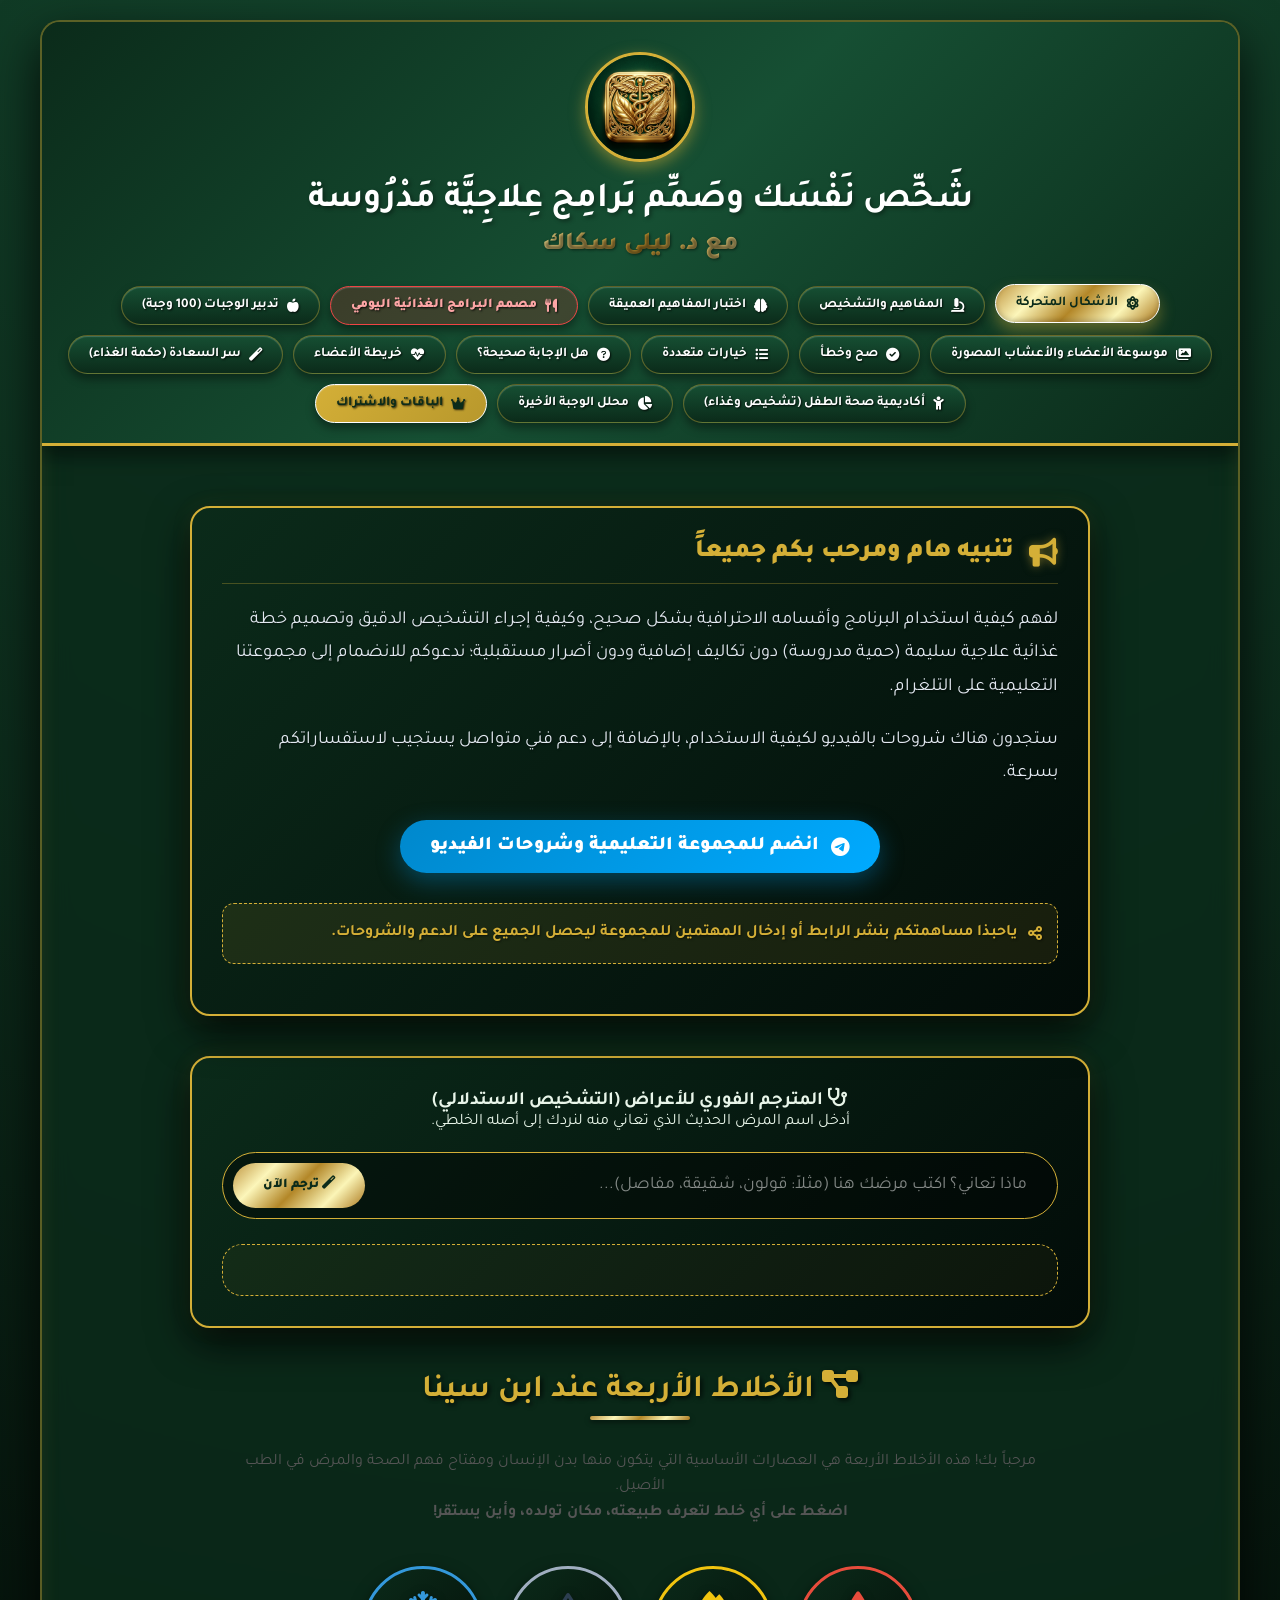
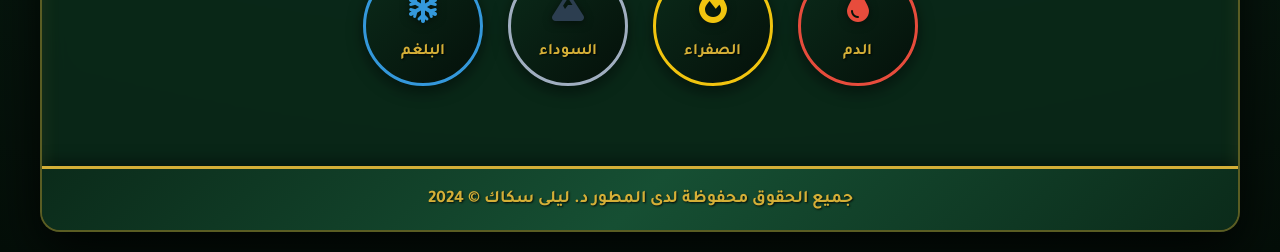
==== commit ac4a9b32: "Cleanup: Removed Emergency Button. Enhanced Symptom Translator with Psoriasis, Eczema, and Bedwettin" ====
--- a/index.html
+++ b/index.html
@@ -56,9 +56,6 @@
                 </button>
                 <button class="nav-btn" data-target="section-child-academy">
                     <i class="fas fa-child"></i> أكاديمية صحة الطفل (تشخيص وغذاء)
-                </button>
-                <button class="nav-btn emergency-btn" onclick="openEmergencyModal()">
-                    <i class="fas fa-exclamation-triangle"></i> زر الطوارئ - أسعفني الآن
                 </button>
                 <button class="nav-btn" data-target="section-meal-analyzer">
                     <i class="fas fa-pie-chart"></i> محلل الوجبة الأخيرة
@@ -1153,63 +1150,9 @@
             <p>جميع الحقوق محفوظة لدى المطور د. ليلى سكاك © 2024</p>
         </footer>
     </div>
-    <!-- نافذة الطوارئ المنبثقة -->
-    <div id="emergency-modal" class="step-modal-container"
-        style="display: none; position: fixed; top: 0; left: 0; width: 100%; height: 100%; background: rgba(0,0,0,0.9); z-index: 999999; justify-content: center; align-items: center;">
-        <div class="emergency-content"
-            style="background: var(--bg-color); border: 2px solid #c0392b; padding: 30px; border-radius: 20px; max-width: 500px; width: 90%; position: relative; margin: 10vh auto; text-align: center;">
-            <button onclick="closeEmergencyModal()"
-                style="position: absolute; top: 15px; left: 15px; background: none; border: none; color: white; font-size: 1.5rem; cursor: pointer;">&times;</button>
-            <h2 class="emergency-title">إسعاف فوري</h2>
-            <p class="emergency-subtitle">أجب بسرعة لنحدد التدبير المناسب</p>
-
-            <div id="e-step-1" class="emergency-step active">
-                <h4>1. ما هو لون اللسان الآن؟</h4>
-                <div class="options-grid">
-                    <button class="btn-option" onclick="selectEmergencyOption('tongue', 'white')">أبيض شاحب /
-                        رطب</button>
-                    <button class="btn-option" onclick="selectEmergencyOption('tongue', 'red')">أحمر فاقع</button>
-                    <button class="btn-option" onclick="selectEmergencyOption('tongue', 'yellow')">أصفر</button>
-                    <button class="btn-option" onclick="selectEmergencyOption('tongue', 'dark')">كمد / داكن</button>
-                </div>
-            </div>
-
-            <div id="e-step-2" class="emergency-step">
-                <h4>2. كيف هو ملمس جلدك؟</h4>
-                <div class="options-grid">
-                    <button class="btn-option" onclick="selectEmergencyOption('skin', 'hot-dry')">حار جاف</button>
-                    <button class="btn-option" onclick="selectEmergencyOption('skin', 'cold-wet')">بارد رطب</button>
-                    <button class="btn-option" onclick="selectEmergencyOption('skin', 'hot-wet')">حار رطب</button>
-                    <button class="btn-option" onclick="selectEmergencyOption('skin', 'cold-dry')">بارد جاف</button>
-                </div>
-            </div>
-
-            <div id="e-step-3" class="emergency-step">
-                <h4>3. ما طبيعة الألم؟</h4>
-                <div class="options-grid">
-                    <button class="btn-option" onclick="selectEmergencyOption('pain', 'fixed')">ثابت وواخز</button>
-                    <button class="btn-option" onclick="selectEmergencyOption('pain', 'moving')">متنقل وضاغط</button>
-                </div>
-            </div>
-
-            <div id="e-step-result" class="emergency-step">
-                <div id="emergency-result-content"></div>
-                <button class="btn btn-reset" onclick="resetEmergency()" style="margin-top:20px;">بدء من جديد</button>
-            </div>
-        </div>
-    </div>
 
     <div id="toast" class="toast-msg"></div>
-    <script src="script.js?v=10"></script>
-    <style>
-        .emergency-step {
-            display: none;
-        }
-
-        .emergency-step.active {
-            display: block;
-        }
-    </style>
+    <script src="script.js?v=12"></script>
 </body>
 
 </html>
--- a/style.css
+++ b/style.css
@@ -2345,36 +2345,6 @@
     text-align: right;
 }
 
-.emergency-content {
-    max-width: 650px !important;
-    background: var(--bg-color) !important;
-    border: 3px solid #c0392b !important;
-    padding: 40px !important;
-    border-radius: 30px !important;
-    box-shadow: 0 0 100px rgba(192, 57, 43, 0.3) !important;
-}
-
-.emergency-title {
-    color: #e74c3c;
-    text-align: center;
-    font-size: 2rem;
-    margin-bottom: 10px;
-    text-shadow: 0 0 10px rgba(231, 76, 60, 0.5);
-}
-
-.emergency-subtitle {
-    text-align: center;
-    color: #94a3b8;
-    margin-bottom: 35px;
-    font-size: 1.1rem;
-}
-
-.emergency-step h4 {
-    color: var(--secondary-color);
-    margin-bottom: 25px;
-    font-size: 1.3rem;
-    text-align: center;
-}
 
 /* --- Meal Analyzer Premium Styles (Mobile Optimized) --- */
 .meal-analyzer-container {
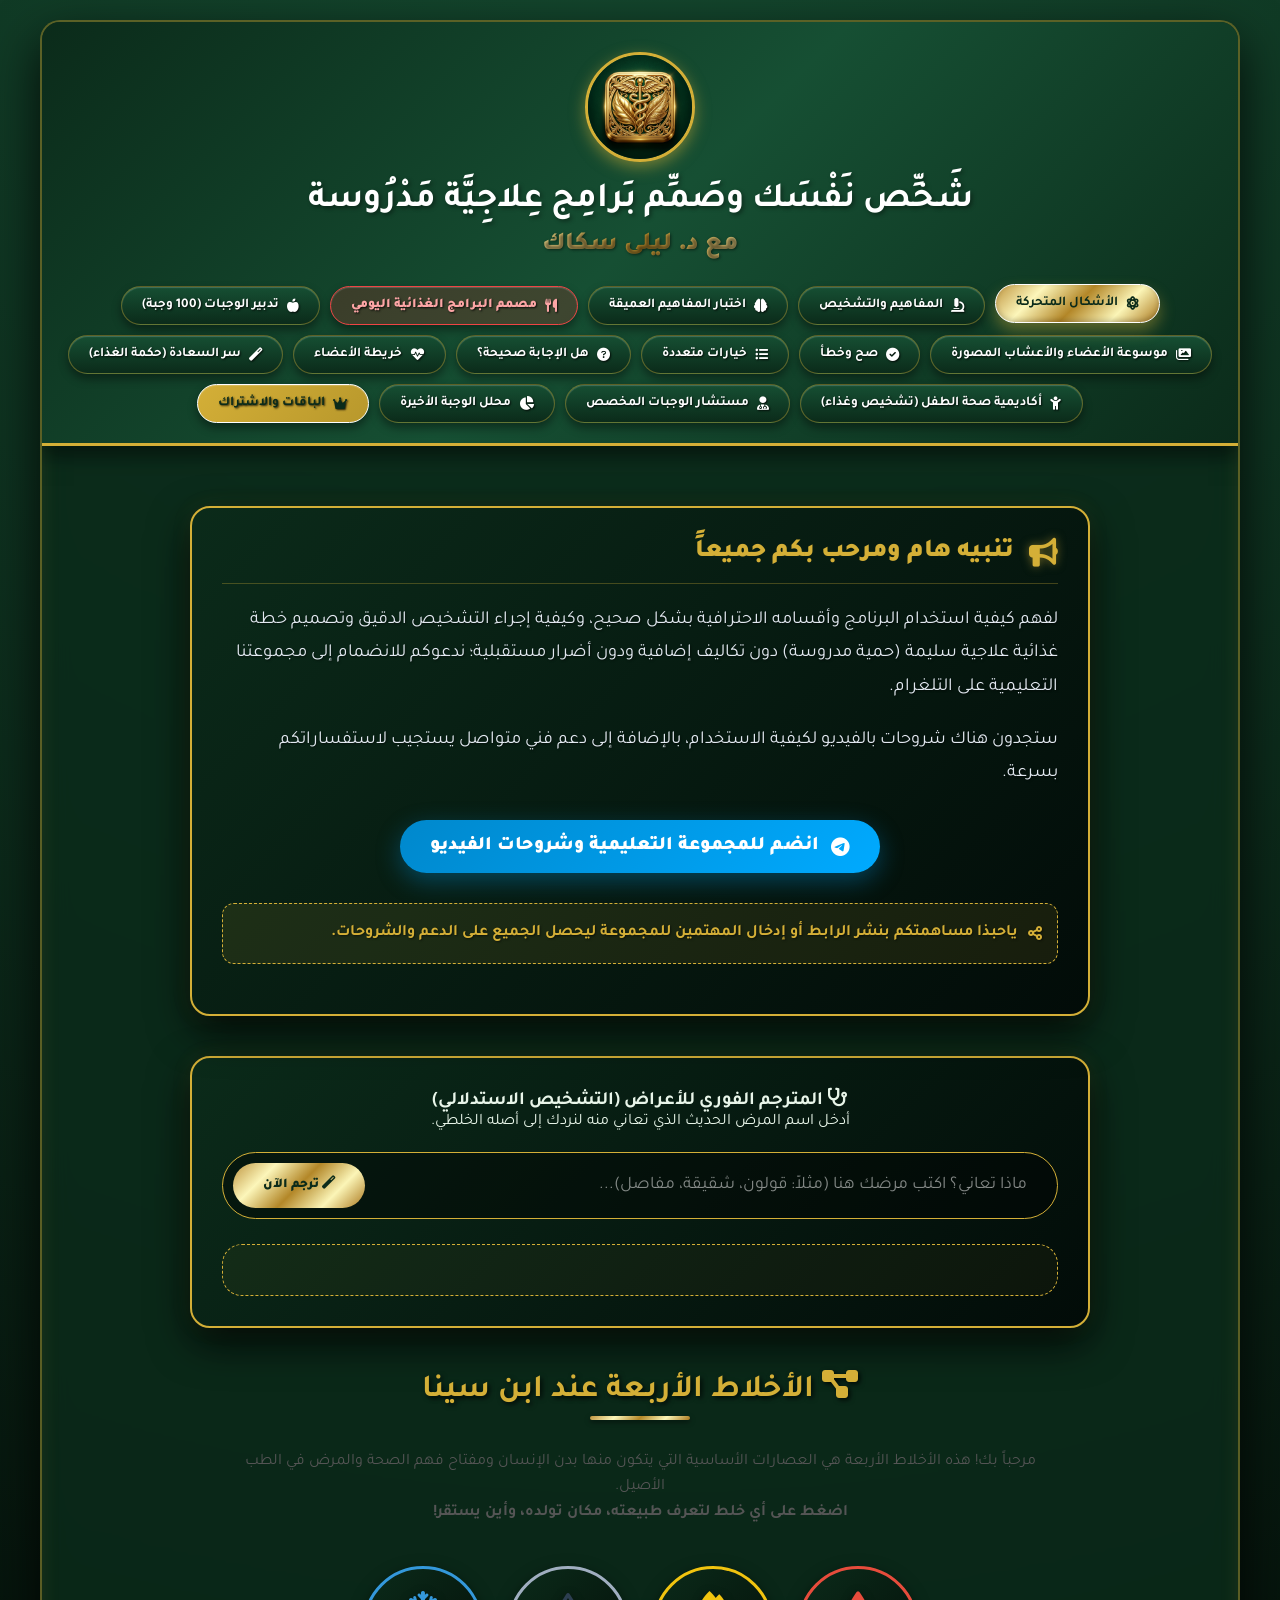
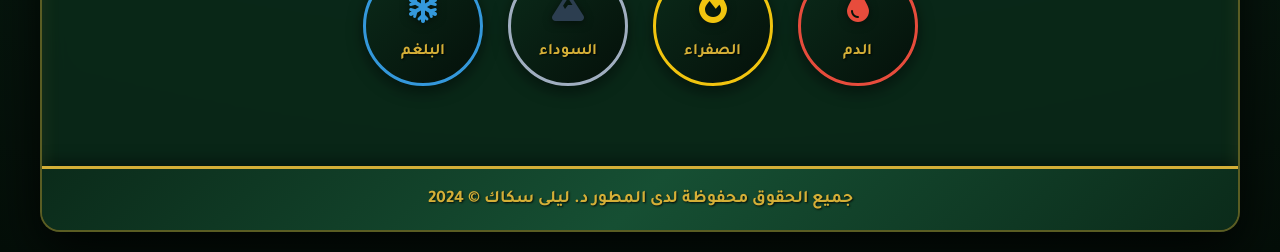
==== commit a4f218c9: "Feature: Added General Meal Consultant section and refined Child Academy logic to strictly follow av" ====
--- a/index.html
+++ b/index.html
@@ -15,7 +15,7 @@
     <meta property="og:image" content="images/logo.png">
 
     <link href="https://fonts.googleapis.com/css2?family=Tajawal:wght@400;700;900&display=swap" rel="stylesheet">
-    <link rel="stylesheet" href="style.css?v=8">
+    <link rel="stylesheet" href="style.css?v=15">
     <link rel="stylesheet" href="https://cdnjs.cloudflare.com/ajax/libs/font-awesome/6.0.0/css/all.min.css">
 </head>
 
@@ -57,6 +57,9 @@
                 <button class="nav-btn" data-target="section-child-academy">
                     <i class="fas fa-child"></i> أكاديمية صحة الطفل (تشخيص وغذاء)
                 </button>
+                <button class="nav-btn" data-target="section-custom-consultant">
+                    <i class="fas fa-user-md"></i> مستشار الوجبات المخصص
+                </button>
                 <button class="nav-btn" data-target="section-meal-analyzer">
                     <i class="fas fa-pie-chart"></i> محلل الوجبة الأخيرة
                 </button>
@@ -181,6 +184,43 @@
                             البرنامج</button>
                         <button class="btn btn-reset" onclick="resetWizard()">تصميم برنامج جديد <i
                                 class="fas fa-redo"></i></button>
+                    </div>
+                </div>
+            </section>
+
+            <!-- القسم الجديد: مستشار الوجبات المخصص (خبير التغذية العلاجية) -->
+            <section id="section-custom-consultant" class="interactive-section">
+                <div class="academy-intro consultant-header">
+                    <h2><i class="fas fa-user-md"></i> مستشار الوجبات المخصص (خبير التغذية العلاجية)</h2>
+                    <p>هذا القسم العام مخصص لكل الفئات العمرية (كبار، أطفال، رضع). اطرح سؤالك عن أي وجبة أو مكونات تود
+                        تحضيرها، وسيجيبك الخبير بمدى ملاءمتها وكيفية تدبيرها طبياً.</p>
+                </div>
+
+                <div class="consultant-container glass-panel">
+                    <div class="consultant-form">
+                        <div class="input-group">
+                            <label><i class="fas fa-comment-medical"></i> صف الوجبة أو المكونات التي تود الاستفسار
+                                عنها:</label>
+                            <textarea id="consultant-query" rows="3"
+                                placeholder="مثلاً: ابنتي عمرها 8 أشهر، أريد عمل شمندر مع جزر مهروس طازج دون طهي لفقر الدم، هل يصلح؟"></textarea>
+                        </div>
+                        <div class="diag-grid-compact">
+                            <div class="form-group" style="flex: 1;">
+                                <label><i class="fas fa-baby"></i> السن (سنوات أو أشهر):</label>
+                                <input type="text" id="consultant-age" placeholder="مثلاً: 8 أشهر">
+                            </div>
+                            <div class="form-group" style="flex: 1;">
+                                <label><i class="fas fa-pathology"></i> الحالة المرضية (إن وجدت):</label>
+                                <input type="text" id="consultant-condition" placeholder="مثلاً: فقر دم بسيط">
+                            </div>
+                        </div>
+                        <button class="btn btn-generate" onclick="analyzeCustomInquiry()">
+                            <i class="fas fa-search-dollar"></i> استشر الخبير الآن
+                        </button>
+                    </div>
+
+                    <div id="consultant-response" class="consultant-response hidden" style="margin-top: 20px;">
+                        <!-- Response will be injected here -->
                     </div>
                 </div>
             </section>
@@ -780,50 +820,7 @@
 
                 <!-- Lightbox Modal -->
                 <!-- Emergency Modal -->
-                <div id="emergency-modal" class="lightbox-modal" style="display: none; z-index: 100000;">
-                    <div class="lightbox-content emergency-content">
-                        <span class="lightbox-close" onclick="closeEmergencyModal()">&times;</span>
-                        <h2 class="emergency-title"><i class="fas fa-bolt"></i> خلية الإسعاف الاستدلالي الفوري</h2>
-                        <p class="emergency-subtitle">أجب بدقة لنتدارك ثوران الأخلاط الآن</p>
-
-                        <div id="emergency-wizard">
-                            <!-- Step 1: Tongue -->
-                            <div class="emergency-step active" id="e-step-1">
-                                <h4><i class="fas fa-comment-dots"></i> 1. ما هو لون اللسان الآن؟</h4>
-                                <div class="options-grid">
-                                    <button onclick="selectEmergencyOption('tongue', 'white')">أبيض باهت</button>
-                                    <button onclick="selectEmergencyOption('tongue', 'red')">أحمر قانٍ</button>
-                                    <button onclick="selectEmergencyOption('tongue', 'yellow')">أصفر</button>
-                                    <button onclick="selectEmergencyOption('tongue', 'dark')">مائل للسواد</button>
-                                </div>
-                            </div>
-                            <!-- Step 2: Skin -->
-                            <div class="emergency-step" id="e-step-2">
-                                <h4><i class="fas fa-hand-holding"></i> 2. كيف هو ملمس جلدك؟</h4>
-                                <div class="options-grid">
-                                    <button onclick="selectEmergencyOption('skin', 'hot-dry')">حار جاف</button>
-                                    <button onclick="selectEmergencyOption('skin', 'cold-wet')">بارد رطب</button>
-                                    <button onclick="selectEmergencyOption('skin', 'hot-wet')">حار رطب</button>
-                                    <button onclick="selectEmergencyOption('skin', 'cold-dry')">بارد جاف</button>
-                                </div>
-                            </div>
-                            <!-- Step 3: Pain -->
-                            <div class="emergency-step" id="e-step-3">
-                                <h4><i class="fas fa-wave-square"></i> 3. ما هي طبيعة الألم؟</h4>
-                                <div class="options-grid">
-                                    <button onclick="selectEmergencyOption('pain', 'fixed')">ثابت ووخزي</button>
-                                    <button onclick="selectEmergencyOption('pain', 'moving')">متنقل وضاغط</button>
-                                </div>
-                            </div>
-                            <!-- Result -->
-                            <div class="emergency-step" id="e-step-result">
-                                <div id="emergency-result-content"></div>
-                                <button class="btn btn-reset" onclick="resetEmergency()"
-                                    style="margin-top:20px; width:100%;">فتح تشخيص جديد</button>
-                            </div>
-                        </div>
-                    </div>
-                </div>
+
 
                 <div id="image-lightbox" class="lightbox-modal" onclick="closeLightbox(event)">
                     <span class="lightbox-close" onclick="closeLightbox(event)">&times;</span>
@@ -1152,7 +1149,7 @@
     </div>
 
     <div id="toast" class="toast-msg"></div>
-    <script src="script.js?v=12"></script>
+    <script src="script.js?v=15"></script>
 </body>
 
 </html>
--- a/style.css
+++ b/style.css
@@ -2236,35 +2236,19 @@
 }
 
 /* الوحدات الذكية الجديدة */
-.emergency-btn {
-    background: linear-gradient(135deg, #c0392b, #a93226) !important;
-    border: 2px solid var(--secondary-color) !important;
-    animation: urgentPulse 2s infinite !important;
-}
-
-@keyframes urgentPulse {
-    0% {
-        transform: scale(1);
-        opacity: 0.9;
-    }
-
-    50% {
-        transform: scale(1.05);
-        opacity: 1;
-        box-shadow: 0 0 20px rgba(192, 57, 43, 0.6);
-    }
-
-    100% {
-        transform: scale(1);
-        opacity: 0.9;
-    }
-}
+
 
 /* تحسين الأداء العام للجوال */
 @media (max-width: 768px) {
+
+    .app-container,
+    .lightbox-modal {
+        backdrop-filter: none !important;
+        -webkit-backdrop-filter: none !important;
+        /* تعطيل الفلتر الثقيل على الجوال لزيادة السلاسة */
+    }
+
     .app-container {
-        backdrop-filter: none;
-        /* تعطيل الفلتر الثقيل على الجوال لزيادة السلاسة */
         background: rgba(11, 43, 26, 0.98);
     }
 }
@@ -2305,13 +2289,15 @@
 }
 
 #last-meal-input {
-    background: rgba(0, 0, 0, 0.4) !important;
+    background: rgba(0, 0, 0, 0.6) !important;
     border: 1px solid var(--secondary-color) !important;
     color: white !important;
-    padding: 12px !important;
-    border-radius: 8px;
+    padding: 15px !important;
+    border-radius: 12px;
     font-family: inherit;
     outline: none;
+    text-align: right;
+    width: 100%;
 }
 
 .translator-input-group input::placeholder {
@@ -2345,6 +2331,30 @@
     text-align: right;
 }
 
+@media (max-width: 768px) {
+    .symptom-translator-card {
+        padding: 15px;
+        margin: 10px auto;
+        width: 95%;
+        box-sizing: border-box;
+    }
+
+    .translator-input-group {
+        padding: 5px;
+        gap: 5px;
+    }
+
+    .translator-input-group input {
+        padding: 10px 15px;
+        font-size: 1rem;
+    }
+
+    .translator-input-group button {
+        padding: 10px 15px;
+        font-size: 0.9rem;
+    }
+}
+
 
 /* --- Meal Analyzer Premium Styles (Mobile Optimized) --- */
 .meal-analyzer-container {
@@ -2357,10 +2367,12 @@
 .input-group-premium {
     background: rgba(4, 14, 8, 0.8) !important;
     border: 2px solid var(--secondary-color) !important;
-    padding: 25px !important;
+    padding: 15px !important;
     border-radius: 20px !important;
     box-shadow: 0 15px 40px rgba(0, 0, 0, 0.6);
     text-align: right;
+    width: 100%;
+    box-sizing: border-box;
 }
 
 .input-group-premium label {
@@ -2383,13 +2395,14 @@
     background: #000 !important;
     border: 1px solid var(--glass-border) !important;
     border-radius: 10px !important;
-    padding: 18px !important;
+    padding: 15px !important;
     color: #fff !important;
     font-size: 1.1rem !important;
     font-family: 'Tajawal', sans-serif !important;
     outline: none !important;
     box-sizing: border-box !important;
     box-shadow: inset 0 2px 10px rgba(0, 0, 0, 0.8);
+    text-align: right;
 }
 
 .premium-input:focus {
@@ -2480,4 +2493,61 @@
 .quality-cold-dry {
     background: rgba(156, 163, 175, 0.1);
     color: #9ca3af;
+}
+
+/* Consultant Section Styles */
+.consultant-container {
+    max-width: 850px;
+    margin: 30px auto;
+    padding: 30px;
+}
+
+.consultant-form {
+    display: flex;
+    flex-direction: column;
+    gap: 20px;
+}
+
+.consultant-form textarea {
+    width: 100%;
+    padding: 15px;
+    border-radius: 12px;
+    background: rgba(0, 0, 0, 0.3);
+    border: 1px solid var(--secondary-color);
+    color: white;
+    font-family: inherit;
+    font-size: 1.1rem;
+    resize: vertical;
+}
+
+.consultant-response {
+    animation: slideDown 0.5s ease-out;
+}
+
+.advice-block.danger {
+    background: rgba(220, 38, 38, 0.15) !important;
+    border: 1px solid #ef4444 !important;
+    color: #fca5a5;
+    padding: 15px;
+    border-radius: 10px;
+    margin-bottom: 15px;
+}
+
+.consultant-result {
+    border-right: 5px solid var(--secondary-color);
+    background: rgba(212, 175, 55, 0.05);
+    padding: 25px;
+    border-radius: 12px;
+}
+
+@keyframes slideDown {
+    from {
+        opacity: 0;
+        transform: translateY(-20px);
+    }
+
+    to {
+        opacity: 1;
+        transform: translateY(0);
+    }
 }
